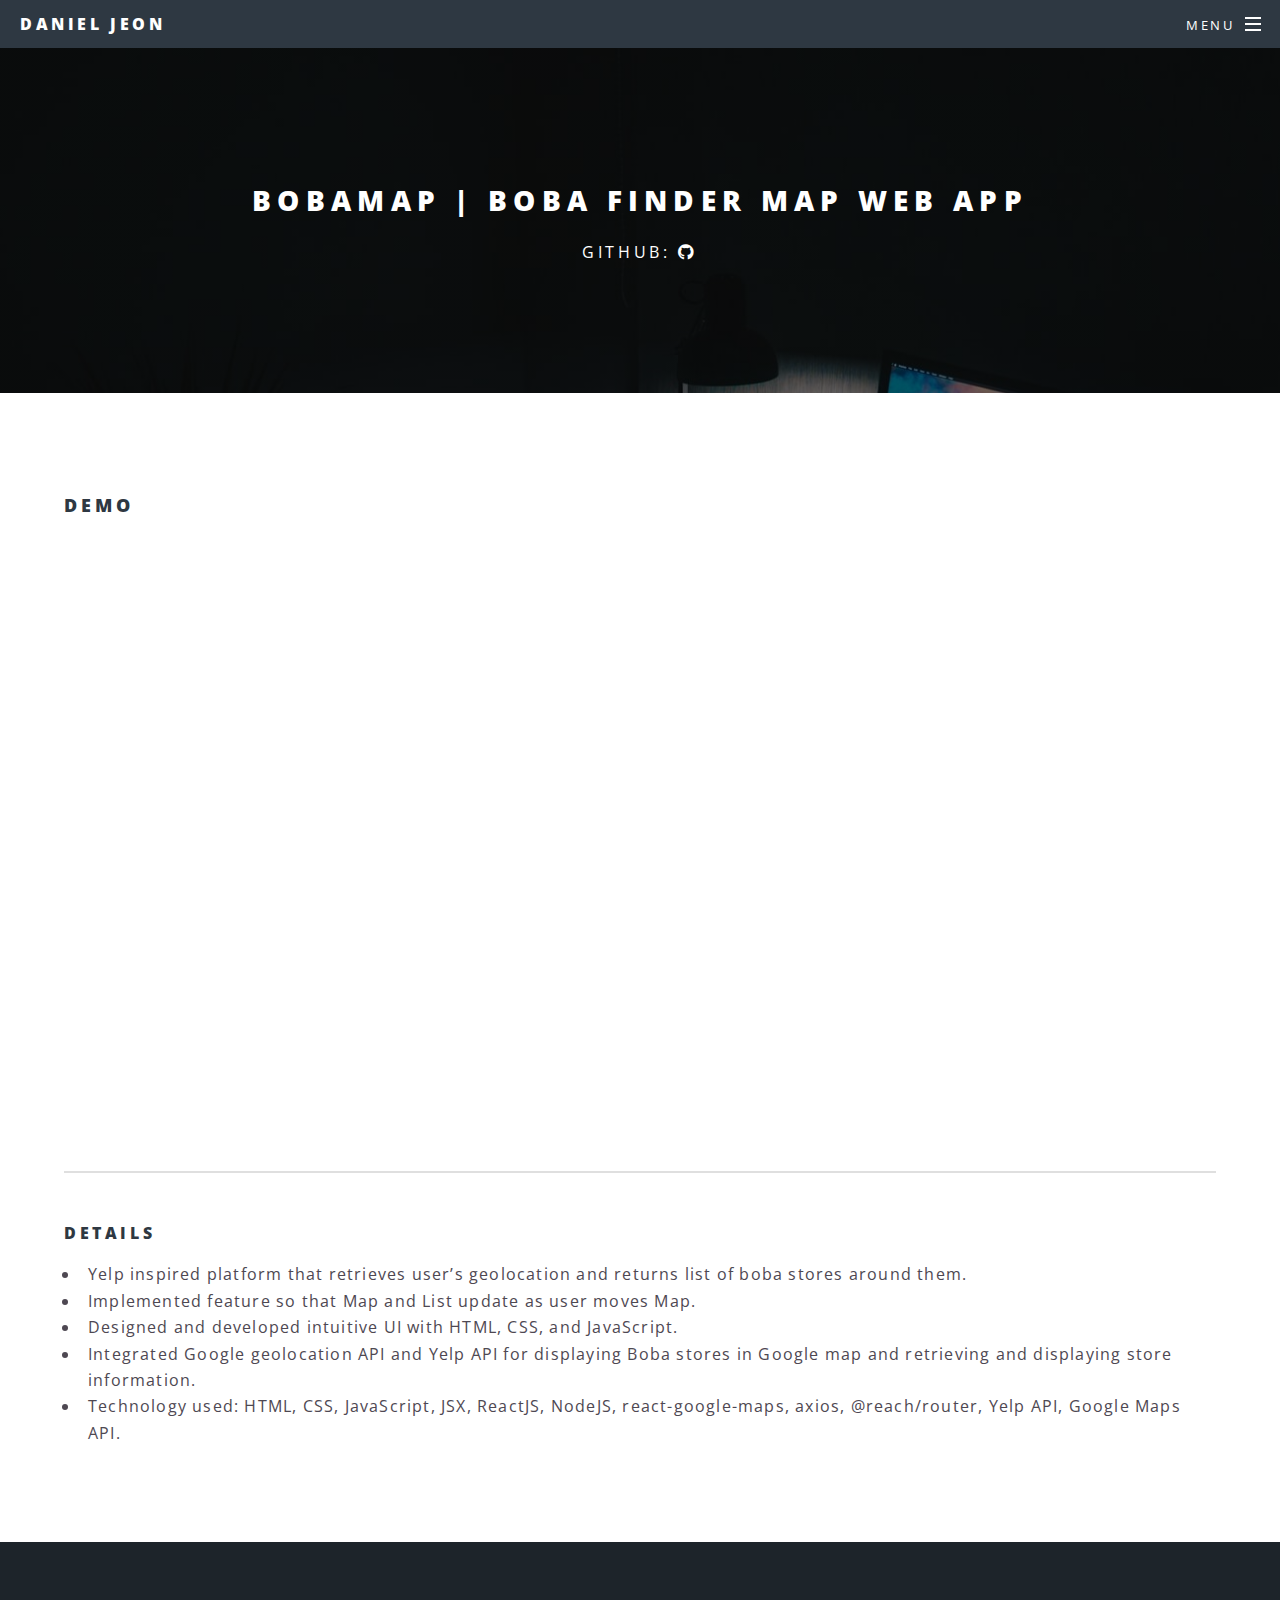
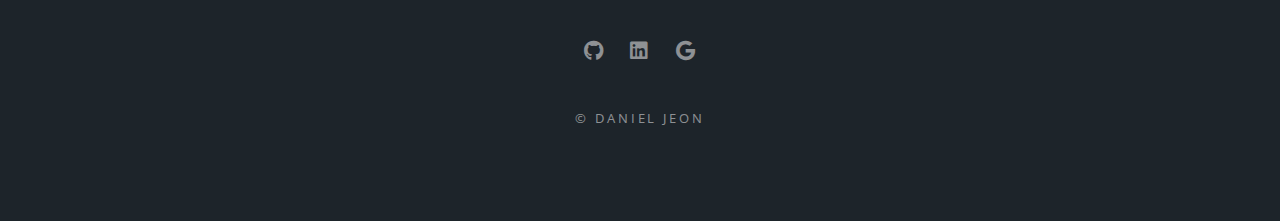
==== bobamap.html @ c36646c6 "inital commit" ====
<!DOCTYPE HTML>
<html>
	<head>
		<title>BobaMap | Daniel Jeon</title>
		<meta charset="utf-8" />
		<meta name="viewport" content="width=device-width, initial-scale=1, user-scalable=no" />
		<link rel="stylesheet" href="assets/css/main.css" />
		<noscript><link rel="stylesheet" href="assets/css/noscript.css" /></noscript>
	</head>
	<body class="is-preload">

		<!-- Page Wrapper -->
			<div id="page-wrapper">

				<!-- Header -->
					<header id="header">
						<h1><a href="index.html">Daniel Jeon</a></h1>
						<nav id="nav">
							<ul>
								<li class="special">
									<a href="#menu" class="menuToggle"><span>Menu</span></a>
									<div id="menu">
										<ul>
											<li><a href="index.html">Home</a></li>
											<li><a href="todolist.html">Todolist</a></li>
											<li><a href="bobamap.html">BobaMap</a></li>
											<li><a href="sneakershop.html">SneakerShop</a></li>
										</ul>
									</div>
								</li>
							</ul>
						</nav>
					</header>

				<!-- Main -->
					<article id="main">
						<header>
							<h2>BobaMap | Boba Finder Map Web App</h2>
							<p>GitHub: <a href="https://github.com/deejeon/bobamap" target="_blank" class="icon brands fa-github"><span class="label">Github</span></a></p>
						</header>
						<section class="wrapper style5">
							<div class="inner">

								<h3>Demo</h3>
                                <iframe width="1024" height="576" src="https://www.youtube.com/embed/_32Aq2EW3xc?rel=0" frameborder="0" allow="accelerometer; autoplay; encrypted-media; gyroscope; picture-in-picture" allowfullscreen></iframe>

                                <hr />

								<h4>Details</h4>
								<ul>
                                    <li>Yelp inspired platform that retrieves user’s geolocation and returns list of boba stores around them.</li>
                                    <li>Implemented feature so that Map and List update as user moves Map.</li>
                                    <li>Designed and developed intuitive UI with HTML, CSS, and JavaScript.</li>
                                    <li>Integrated Google geolocation API and Yelp API for displaying Boba stores in Google map and retrieving and displaying store information.</li>
                                    <li>Technology used: HTML, CSS, JavaScript, JSX, ReactJS, NodeJS, react-google-maps, axios, @reach/router, Yelp API, Google Maps API.</li>
                                </ul>
							</div>
						</section>
					</article>

				<!-- Footer -->
                <footer id="footer">
                    <ul class="icons">
                        <li><a href="https://github.com/deejeon" target="_blank" class="icon brands fa-github"><span class="label">Github</span></a></li>
                        <li><a href="https://www.linkedin.com/in/daniel-jeon/" target="_blank" class="icon brands fa-linkedin"><span class="label">LinkedIn</span></a></li>
                        <li><a href="mailto:thedanieljeon@gmail.com" class="icon brands fa-google"><span class="label">Gmail</span></a></li>
                    </ul>
                    <ul class="copyright">
                        <li>&copy; Daniel Jeon</li>
                    </ul>
                </footer>

			</div>

		<!-- Scripts -->
			<script src="assets/js/jquery.min.js"></script>
			<script src="assets/js/jquery.scrollex.min.js"></script>
			<script src="assets/js/jquery.scrolly.min.js"></script>
			<script src="assets/js/browser.min.js"></script>
			<script src="assets/js/breakpoints.min.js"></script>
			<script src="assets/js/util.js"></script>
			<script src="assets/js/main.js"></script>

	</body>
</html>
---- assets/css/main.css ----
@import url(fontawesome-all.min.css);
@import url("https://fonts.googleapis.com/css?family=Open+Sans:400,400italic,600,600italic,800,800italic");

/*
	Spectral by HTML5 UP
	html5up.net | @ajlkn
	Free for personal and commercial use under the CCA 3.0 license (html5up.net/license)
*/

html, body, div, span, applet, object,
iframe, h1, h2, h3, h4, h5, h6, p, blockquote,
pre, a, abbr, acronym, address, big, cite,
code, del, dfn, em, img, ins, kbd, q, s, samp,
small, strike, strong, sub, sup, tt, var, b,
u, i, center, dl, dt, dd, ol, ul, li, fieldset,
form, label, legend, table, caption, tbody,
tfoot, thead, tr, th, td, article, aside,
canvas, details, embed, figure, figcaption,
footer, header, hgroup, menu, nav, output, ruby,
section, summary, time, mark, audio, video {
	margin: 0;
	padding: 0;
	border: 0;
	font-size: 100%;
	font: inherit;
	vertical-align: baseline;}

article, aside, details, figcaption, figure,
footer, header, hgroup, menu, nav, section {
	display: block;}

body {
	line-height: 1;
}

ol, ul {
	list-style: none;
}

blockquote, q {
	quotes: none;
}

	blockquote:before, blockquote:after, q:before, q:after {
		content: '';
		content: none;
	}

table {
	border-collapse: collapse;
	border-spacing: 0;
}

body {
	-webkit-text-size-adjust: none;
}

mark {
	background-color: transparent;
	color: inherit;
}

input::-moz-focus-inner {
	border: 0;
	padding: 0;
}

input, select, textarea {
	-moz-appearance: none;
	-webkit-appearance: none;
	-ms-appearance: none;
	appearance: none;
}

/* Basic */

	@-ms-viewport {
		width: device-width;
	}

	html {
		box-sizing: border-box;
	}

	*, *:before, *:after {
		box-sizing: inherit;
	}

	body {
		background: #2e3842;
	}

		body.is-preload *, body.is-preload *:before, body.is-preload *:after {
			-moz-animation: none !important;
			-webkit-animation: none !important;
			-ms-animation: none !important;
			animation: none !important;
			-moz-transition: none !important;
			-webkit-transition: none !important;
			-ms-transition: none !important;
			transition: none !important;
		}

	body, input, select, textarea {
		color: #fff;
		font-family: "Open Sans", Helvetica, sans-serif;
		font-size: 15pt;
		font-weight: 400;
		letter-spacing: 0.075em;
		line-height: 1.65em;
	}

		@media screen and (max-width: 1680px) {

			body, input, select, textarea {
				font-size: 13pt;
			}

		}

		@media screen and (max-width: 1280px) {

			body, input, select, textarea {
				font-size: 12pt;
			}

		}

		@media screen and (max-width: 736px) {

			body, input, select, textarea {
				font-size: 11pt;
				letter-spacing: 0.0375em;
			}

		}

	a {
		-moz-transition: color 0.2s ease, border-bottom-color 0.2s ease;
		-webkit-transition: color 0.2s ease, border-bottom-color 0.2s ease;
		-ms-transition: color 0.2s ease, border-bottom-color 0.2s ease;
		transition: color 0.2s ease, border-bottom-color 0.2s ease;
		border-bottom: dotted 1px;
		color: inherit;
		text-decoration: none;
	}

		a:hover {
			border-bottom-color: transparent;
		}

	strong, b {
		color: #fff;
		font-weight: 600;
	}

	em, i {
		font-style: italic;
	}

	p {
		margin: 0 0 2em 0;
	}

	h1, h2, h3, h4, h5, h6 {
		color: #fff;
		font-weight: 800;
		letter-spacing: 0.225em;
		line-height: 1em;
		margin: 0 0 1em 0;
		text-transform: uppercase;
	}

		h1 a, h2 a, h3 a, h4 a, h5 a, h6 a {
			color: inherit;
			text-decoration: none;
		}

	h2 {
		font-size: 1.35em;
		line-height: 1.75em;
	}

		@media screen and (max-width: 736px) {

			h2 {
				font-size: 1.1em;
				line-height: 1.65em;
			}

		}

	h3 {
		font-size: 1.15em;
		line-height: 1.75em;
	}

		@media screen and (max-width: 736px) {

			h3 {
				font-size: 1em;
				line-height: 1.65em;
			}

		}

	h4 {
		font-size: 1em;
		line-height: 1.5em;
	}

	h5 {
		font-size: 0.8em;
		line-height: 1.5em;
	}

	h6 {
		font-size: 0.7em;
		line-height: 1.5em;
	}

	sub {
		font-size: 0.8em;
		position: relative;
		top: 0.5em;
	}

	sup {
		font-size: 0.8em;
		position: relative;
		top: -0.5em;
	}

	hr {
		border: 0;
		border-bottom: solid 2px #fff;
		margin: 3em 0;
	}

		hr.major {
			margin: 4.5em 0;
		}

	blockquote {
		border-left: solid 4px #fff;
		font-style: italic;
		margin: 0 0 2em 0;
		padding: 0.5em 0 0.5em 2em;
	}

	code {
		background: rgba(144, 144, 144, 0.25);
		border-radius: 3px;
		font-family: "Courier New", monospace;
		font-size: 0.9em;
		letter-spacing: 0;
		margin: 0 0.25em;
		padding: 0.25em 0.65em;
	}

	pre {
		-webkit-overflow-scrolling: touch;
		font-family: "Courier New", monospace;
		font-size: 0.9em;
		margin: 0 0 2em 0;
	}

		pre code {
			display: block;
			line-height: 1.75em;
			padding: 1em 1.5em;
			overflow-x: auto;
		}

	.align-left {
		text-align: left;
	}

	.align-center {
		text-align: center;
	}

	.align-right {
		text-align: right;
	}

/* Row */

	.row {
		display: flex;
		flex-wrap: wrap;
		box-sizing: border-box;
		align-items: stretch;
	}

		.row > * {
			box-sizing: border-box;
		}

		.row.gtr-uniform > * > :last-child {
			margin-bottom: 0;
		}

		.row.aln-left {
			justify-content: flex-start;
		}

		.row.aln-center {
			justify-content: center;
		}

		.row.aln-right {
			justify-content: flex-end;
		}

		.row.aln-top {
			align-items: flex-start;
		}

		.row.aln-middle {
			align-items: center;
		}

		.row.aln-bottom {
			align-items: flex-end;
		}

		.row > .imp {
			order: -1;
		}

		.row > .col-1 {
			width: 8.33333%;
		}

		.row > .off-1 {
			margin-left: 8.33333%;
		}

		.row > .col-2 {
			width: 16.66667%;
		}

		.row > .off-2 {
			margin-left: 16.66667%;
		}

		.row > .col-3 {
			width: 25%;
		}

		.row > .off-3 {
			margin-left: 25%;
		}

		.row > .col-4 {
			width: 33.33333%;
		}

		.row > .off-4 {
			margin-left: 33.33333%;
		}

		.row > .col-5 {
			width: 41.66667%;
		}

		.row > .off-5 {
			margin-left: 41.66667%;
		}

		.row > .col-6 {
			width: 50%;
		}

		.row > .off-6 {
			margin-left: 50%;
		}

		.row > .col-7 {
			width: 58.33333%;
		}

		.row > .off-7 {
			margin-left: 58.33333%;
		}

		.row > .col-8 {
			width: 66.66667%;
		}

		.row > .off-8 {
			margin-left: 66.66667%;
		}

		.row > .col-9 {
			width: 75%;
		}

		.row > .off-9 {
			margin-left: 75%;
		}

		.row > .col-10 {
			width: 83.33333%;
		}

		.row > .off-10 {
			margin-left: 83.33333%;
		}

		.row > .col-11 {
			width: 91.66667%;
		}

		.row > .off-11 {
			margin-left: 91.66667%;
		}

		.row > .col-12 {
			width: 100%;
		}

		.row > .off-12 {
			margin-left: 100%;
		}

		.row.gtr-0 {
			margin-top: 0;
			margin-left: 0em;
		}

			.row.gtr-0 > * {
				padding: 0 0 0 0em;
			}

			.row.gtr-0.gtr-uniform {
				margin-top: 0em;
			}

				.row.gtr-0.gtr-uniform > * {
					padding-top: 0em;
				}

		.row.gtr-25 {
			margin-top: 0;
			margin-left: -0.375em;
		}

			.row.gtr-25 > * {
				padding: 0 0 0 0.375em;
			}

			.row.gtr-25.gtr-uniform {
				margin-top: -0.375em;
			}

				.row.gtr-25.gtr-uniform > * {
					padding-top: 0.375em;
				}

		.row.gtr-50 {
			margin-top: 0;
			margin-left: -0.75em;
		}

			.row.gtr-50 > * {
				padding: 0 0 0 0.75em;
			}

			.row.gtr-50.gtr-uniform {
				margin-top: -0.75em;
			}

				.row.gtr-50.gtr-uniform > * {
					padding-top: 0.75em;
				}

		.row {
			margin-top: 0;
			margin-left: -1.5em;
		}

			.row > * {
				padding: 0 0 0 1.5em;
			}

			.row.gtr-uniform {
				margin-top: -1.5em;
			}

				.row.gtr-uniform > * {
					padding-top: 1.5em;
				}

		.row.gtr-150 {
			margin-top: 0;
			margin-left: -2.25em;
		}

			.row.gtr-150 > * {
				padding: 0 0 0 2.25em;
			}

			.row.gtr-150.gtr-uniform {
				margin-top: -2.25em;
			}

				.row.gtr-150.gtr-uniform > * {
					padding-top: 2.25em;
				}

		.row.gtr-200 {
			margin-top: 0;
			margin-left: -3em;
		}

			.row.gtr-200 > * {
				padding: 0 0 0 3em;
			}

			.row.gtr-200.gtr-uniform {
				margin-top: -3em;
			}

				.row.gtr-200.gtr-uniform > * {
					padding-top: 3em;
				}

		@media screen and (max-width: 1680px) {

			.row {
				display: flex;
				flex-wrap: wrap;
				box-sizing: border-box;
				align-items: stretch;
			}

				.row > * {
					box-sizing: border-box;
				}

				.row.gtr-uniform > * > :last-child {
					margin-bottom: 0;
				}

				.row.aln-left {
					justify-content: flex-start;
				}

				.row.aln-center {
					justify-content: center;
				}

				.row.aln-right {
					justify-content: flex-end;
				}

				.row.aln-top {
					align-items: flex-start;
				}

				.row.aln-middle {
					align-items: center;
				}

				.row.aln-bottom {
					align-items: flex-end;
				}

				.row > .imp-xlarge {
					order: -1;
				}

				.row > .col-1-xlarge {
					width: 8.33333%;
				}

				.row > .off-1-xlarge {
					margin-left: 8.33333%;
				}

				.row > .col-2-xlarge {
					width: 16.66667%;
				}

				.row > .off-2-xlarge {
					margin-left: 16.66667%;
				}

				.row > .col-3-xlarge {
					width: 25%;
				}

				.row > .off-3-xlarge {
					margin-left: 25%;
				}

				.row > .col-4-xlarge {
					width: 33.33333%;
				}

				.row > .off-4-xlarge {
					margin-left: 33.33333%;
				}

				.row > .col-5-xlarge {
					width: 41.66667%;
				}

				.row > .off-5-xlarge {
					margin-left: 41.66667%;
				}

				.row > .col-6-xlarge {
					width: 50%;
				}

				.row > .off-6-xlarge {
					margin-left: 50%;
				}

				.row > .col-7-xlarge {
					width: 58.33333%;
				}

				.row > .off-7-xlarge {
					margin-left: 58.33333%;
				}

				.row > .col-8-xlarge {
					width: 66.66667%;
				}

				.row > .off-8-xlarge {
					margin-left: 66.66667%;
				}

				.row > .col-9-xlarge {
					width: 75%;
				}

				.row > .off-9-xlarge {
					margin-left: 75%;
				}

				.row > .col-10-xlarge {
					width: 83.33333%;
				}

				.row > .off-10-xlarge {
					margin-left: 83.33333%;
				}

				.row > .col-11-xlarge {
					width: 91.66667%;
				}

				.row > .off-11-xlarge {
					margin-left: 91.66667%;
				}

				.row > .col-12-xlarge {
					width: 100%;
				}

				.row > .off-12-xlarge {
					margin-left: 100%;
				}

				.row.gtr-0 {
					margin-top: 0;
					margin-left: 0em;
				}

					.row.gtr-0 > * {
						padding: 0 0 0 0em;
					}

					.row.gtr-0.gtr-uniform {
						margin-top: 0em;
					}

						.row.gtr-0.gtr-uniform > * {
							padding-top: 0em;
						}

				.row.gtr-25 {
					margin-top: 0;
					margin-left: -0.375em;
				}

					.row.gtr-25 > * {
						padding: 0 0 0 0.375em;
					}

					.row.gtr-25.gtr-uniform {
						margin-top: -0.375em;
					}

						.row.gtr-25.gtr-uniform > * {
							padding-top: 0.375em;
						}

				.row.gtr-50 {
					margin-top: 0;
					margin-left: -0.75em;
				}

					.row.gtr-50 > * {
						padding: 0 0 0 0.75em;
					}

					.row.gtr-50.gtr-uniform {
						margin-top: -0.75em;
					}

						.row.gtr-50.gtr-uniform > * {
							padding-top: 0.75em;
						}

				.row {
					margin-top: 0;
					margin-left: -1.5em;
				}

					.row > * {
						padding: 0 0 0 1.5em;
					}

					.row.gtr-uniform {
						margin-top: -1.5em;
					}

						.row.gtr-uniform > * {
							padding-top: 1.5em;
						}

				.row.gtr-150 {
					margin-top: 0;
					margin-left: -2.25em;
				}

					.row.gtr-150 > * {
						padding: 0 0 0 2.25em;
					}

					.row.gtr-150.gtr-uniform {
						margin-top: -2.25em;
					}

						.row.gtr-150.gtr-uniform > * {
							padding-top: 2.25em;
						}

				.row.gtr-200 {
					margin-top: 0;
					margin-left: -3em;
				}

					.row.gtr-200 > * {
						padding: 0 0 0 3em;
					}

					.row.gtr-200.gtr-uniform {
						margin-top: -3em;
					}

						.row.gtr-200.gtr-uniform > * {
							padding-top: 3em;
						}

		}

		@media screen and (max-width: 1280px) {

			.row {
				display: flex;
				flex-wrap: wrap;
				box-sizing: border-box;
				align-items: stretch;
			}

				.row > * {
					box-sizing: border-box;
				}

				.row.gtr-uniform > * > :last-child {
					margin-bottom: 0;
				}

				.row.aln-left {
					justify-content: flex-start;
				}

				.row.aln-center {
					justify-content: center;
				}

				.row.aln-right {
					justify-content: flex-end;
				}

				.row.aln-top {
					align-items: flex-start;
				}

				.row.aln-middle {
					align-items: center;
				}

				.row.aln-bottom {
					align-items: flex-end;
				}

				.row > .imp-large {
					order: -1;
				}

				.row > .col-1-large {
					width: 8.33333%;
				}

				.row > .off-1-large {
					margin-left: 8.33333%;
				}

				.row > .col-2-large {
					width: 16.66667%;
				}

				.row > .off-2-large {
					margin-left: 16.66667%;
				}

				.row > .col-3-large {
					width: 25%;
				}

				.row > .off-3-large {
					margin-left: 25%;
				}

				.row > .col-4-large {
					width: 33.33333%;
				}

				.row > .off-4-large {
					margin-left: 33.33333%;
				}

				.row > .col-5-large {
					width: 41.66667%;
				}

				.row > .off-5-large {
					margin-left: 41.66667%;
				}

				.row > .col-6-large {
					width: 50%;
				}

				.row > .off-6-large {
					margin-left: 50%;
				}

				.row > .col-7-large {
					width: 58.33333%;
				}

				.row > .off-7-large {
					margin-left: 58.33333%;
				}

				.row > .col-8-large {
					width: 66.66667%;
				}

				.row > .off-8-large {
					margin-left: 66.66667%;
				}

				.row > .col-9-large {
					width: 75%;
				}

				.row > .off-9-large {
					margin-left: 75%;
				}

				.row > .col-10-large {
					width: 83.33333%;
				}

				.row > .off-10-large {
					margin-left: 83.33333%;
				}

				.row > .col-11-large {
					width: 91.66667%;
				}

				.row > .off-11-large {
					margin-left: 91.66667%;
				}

				.row > .col-12-large {
					width: 100%;
				}

				.row > .off-12-large {
					margin-left: 100%;
				}

				.row.gtr-0 {
					margin-top: 0;
					margin-left: 0em;
				}

					.row.gtr-0 > * {
						padding: 0 0 0 0em;
					}

					.row.gtr-0.gtr-uniform {
						margin-top: 0em;
					}

						.row.gtr-0.gtr-uniform > * {
							padding-top: 0em;
						}

				.row.gtr-25 {
					margin-top: 0;
					margin-left: -0.375em;
				}

					.row.gtr-25 > * {
						padding: 0 0 0 0.375em;
					}

					.row.gtr-25.gtr-uniform {
						margin-top: -0.375em;
					}

						.row.gtr-25.gtr-uniform > * {
							padding-top: 0.375em;
						}

				.row.gtr-50 {
					margin-top: 0;
					margin-left: -0.75em;
				}

					.row.gtr-50 > * {
						padding: 0 0 0 0.75em;
					}

					.row.gtr-50.gtr-uniform {
						margin-top: -0.75em;
					}

						.row.gtr-50.gtr-uniform > * {
							padding-top: 0.75em;
						}

				.row {
					margin-top: 0;
					margin-left: -1.5em;
				}

					.row > * {
						padding: 0 0 0 1.5em;
					}

					.row.gtr-uniform {
						margin-top: -1.5em;
					}

						.row.gtr-uniform > * {
							padding-top: 1.5em;
						}

				.row.gtr-150 {
					margin-top: 0;
					margin-left: -2.25em;
				}

					.row.gtr-150 > * {
						padding: 0 0 0 2.25em;
					}

					.row.gtr-150.gtr-uniform {
						margin-top: -2.25em;
					}

						.row.gtr-150.gtr-uniform > * {
							padding-top: 2.25em;
						}

				.row.gtr-200 {
					margin-top: 0;
					margin-left: -3em;
				}

					.row.gtr-200 > * {
						padding: 0 0 0 3em;
					}

					.row.gtr-200.gtr-uniform {
						margin-top: -3em;
					}

						.row.gtr-200.gtr-uniform > * {
							padding-top: 3em;
						}

		}

		@media screen and (max-width: 980px) {

			.row {
				display: flex;
				flex-wrap: wrap;
				box-sizing: border-box;
				align-items: stretch;
			}

				.row > * {
					box-sizing: border-box;
				}

				.row.gtr-uniform > * > :last-child {
					margin-bottom: 0;
				}

				.row.aln-left {
					justify-content: flex-start;
				}

				.row.aln-center {
					justify-content: center;
				}

				.row.aln-right {
					justify-content: flex-end;
				}

				.row.aln-top {
					align-items: flex-start;
				}

				.row.aln-middle {
					align-items: center;
				}

				.row.aln-bottom {
					align-items: flex-end;
				}

				.row > .imp-medium {
					order: -1;
				}

				.row > .col-1-medium {
					width: 8.33333%;
				}

				.row > .off-1-medium {
					margin-left: 8.33333%;
				}

				.row > .col-2-medium {
					width: 16.66667%;
				}

				.row > .off-2-medium {
					margin-left: 16.66667%;
				}

				.row > .col-3-medium {
					width: 25%;
				}

				.row > .off-3-medium {
					margin-left: 25%;
				}

				.row > .col-4-medium {
					width: 33.33333%;
				}

				.row > .off-4-medium {
					margin-left: 33.33333%;
				}

				.row > .col-5-medium {
					width: 41.66667%;
				}

				.row > .off-5-medium {
					margin-left: 41.66667%;
				}

				.row > .col-6-medium {
					width: 50%;
				}

				.row > .off-6-medium {
					margin-left: 50%;
				}

				.row > .col-7-medium {
					width: 58.33333%;
				}

				.row > .off-7-medium {
					margin-left: 58.33333%;
				}

				.row > .col-8-medium {
					width: 66.66667%;
				}

				.row > .off-8-medium {
					margin-left: 66.66667%;
				}

				.row > .col-9-medium {
					width: 75%;
				}

				.row > .off-9-medium {
					margin-left: 75%;
				}

				.row > .col-10-medium {
					width: 83.33333%;
				}

				.row > .off-10-medium {
					margin-left: 83.33333%;
				}

				.row > .col-11-medium {
					width: 91.66667%;
				}

				.row > .off-11-medium {
					margin-left: 91.66667%;
				}

				.row > .col-12-medium {
					width: 100%;
				}

				.row > .off-12-medium {
					margin-left: 100%;
				}

				.row.gtr-0 {
					margin-top: 0;
					margin-left: 0em;
				}

					.row.gtr-0 > * {
						padding: 0 0 0 0em;
					}

					.row.gtr-0.gtr-uniform {
						margin-top: 0em;
					}

						.row.gtr-0.gtr-uniform > * {
							padding-top: 0em;
						}

				.row.gtr-25 {
					margin-top: 0;
					margin-left: -0.375em;
				}

					.row.gtr-25 > * {
						padding: 0 0 0 0.375em;
					}

					.row.gtr-25.gtr-uniform {
						margin-top: -0.375em;
					}

						.row.gtr-25.gtr-uniform > * {
							padding-top: 0.375em;
						}

				.row.gtr-50 {
					margin-top: 0;
					margin-left: -0.75em;
				}

					.row.gtr-50 > * {
						padding: 0 0 0 0.75em;
					}

					.row.gtr-50.gtr-uniform {
						margin-top: -0.75em;
					}

						.row.gtr-50.gtr-uniform > * {
							padding-top: 0.75em;
						}

				.row {
					margin-top: 0;
					margin-left: -1.5em;
				}

					.row > * {
						padding: 0 0 0 1.5em;
					}

					.row.gtr-uniform {
						margin-top: -1.5em;
					}

						.row.gtr-uniform > * {
							padding-top: 1.5em;
						}

				.row.gtr-150 {
					margin-top: 0;
					margin-left: -2.25em;
				}

					.row.gtr-150 > * {
						padding: 0 0 0 2.25em;
					}

					.row.gtr-150.gtr-uniform {
						margin-top: -2.25em;
					}

						.row.gtr-150.gtr-uniform > * {
							padding-top: 2.25em;
						}

				.row.gtr-200 {
					margin-top: 0;
					margin-left: -3em;
				}

					.row.gtr-200 > * {
						padding: 0 0 0 3em;
					}

					.row.gtr-200.gtr-uniform {
						margin-top: -3em;
					}

						.row.gtr-200.gtr-uniform > * {
							padding-top: 3em;
						}

		}

		@media screen and (max-width: 736px) {

			.row {
				display: flex;
				flex-wrap: wrap;
				box-sizing: border-box;
				align-items: stretch;
			}

				.row > * {
					box-sizing: border-box;
				}

				.row.gtr-uniform > * > :last-child {
					margin-bottom: 0;
				}

				.row.aln-left {
					justify-content: flex-start;
				}

				.row.aln-center {
					justify-content: center;
				}

				.row.aln-right {
					justify-content: flex-end;
				}

				.row.aln-top {
					align-items: flex-start;
				}

				.row.aln-middle {
					align-items: center;
				}

				.row.aln-bottom {
					align-items: flex-end;
				}

				.row > .imp-small {
					order: -1;
				}

				.row > .col-1-small {
					width: 8.33333%;
				}

				.row > .off-1-small {
					margin-left: 8.33333%;
				}

				.row > .col-2-small {
					width: 16.66667%;
				}

				.row > .off-2-small {
					margin-left: 16.66667%;
				}

				.row > .col-3-small {
					width: 25%;
				}

				.row > .off-3-small {
					margin-left: 25%;
				}

				.row > .col-4-small {
					width: 33.33333%;
				}

				.row > .off-4-small {
					margin-left: 33.33333%;
				}

				.row > .col-5-small {
					width: 41.66667%;
				}

				.row > .off-5-small {
					margin-left: 41.66667%;
				}

				.row > .col-6-small {
					width: 50%;
				}

				.row > .off-6-small {
					margin-left: 50%;
				}

				.row > .col-7-small {
					width: 58.33333%;
				}

				.row > .off-7-small {
					margin-left: 58.33333%;
				}

				.row > .col-8-small {
					width: 66.66667%;
				}

				.row > .off-8-small {
					margin-left: 66.66667%;
				}

				.row > .col-9-small {
					width: 75%;
				}

				.row > .off-9-small {
					margin-left: 75%;
				}

				.row > .col-10-small {
					width: 83.33333%;
				}

				.row > .off-10-small {
					margin-left: 83.33333%;
				}

				.row > .col-11-small {
					width: 91.66667%;
				}

				.row > .off-11-small {
					margin-left: 91.66667%;
				}

				.row > .col-12-small {
					width: 100%;
				}

				.row > .off-12-small {
					margin-left: 100%;
				}

				.row.gtr-0 {
					margin-top: 0;
					margin-left: 0em;
				}

					.row.gtr-0 > * {
						padding: 0 0 0 0em;
					}

					.row.gtr-0.gtr-uniform {
						margin-top: 0em;
					}

						.row.gtr-0.gtr-uniform > * {
							padding-top: 0em;
						}

				.row.gtr-25 {
					margin-top: 0;
					margin-left: -0.375em;
				}

					.row.gtr-25 > * {
						padding: 0 0 0 0.375em;
					}

					.row.gtr-25.gtr-uniform {
						margin-top: -0.375em;
					}

						.row.gtr-25.gtr-uniform > * {
							padding-top: 0.375em;
						}

				.row.gtr-50 {
					margin-top: 0;
					margin-left: -0.75em;
				}

					.row.gtr-50 > * {
						padding: 0 0 0 0.75em;
					}

					.row.gtr-50.gtr-uniform {
						margin-top: -0.75em;
					}

						.row.gtr-50.gtr-uniform > * {
							padding-top: 0.75em;
						}

				.row {
					margin-top: 0;
					margin-left: -1.5em;
				}

					.row > * {
						padding: 0 0 0 1.5em;
					}

					.row.gtr-uniform {
						margin-top: -1.5em;
					}

						.row.gtr-uniform > * {
							padding-top: 1.5em;
						}

				.row.gtr-150 {
					margin-top: 0;
					margin-left: -2.25em;
				}

					.row.gtr-150 > * {
						padding: 0 0 0 2.25em;
					}

					.row.gtr-150.gtr-uniform {
						margin-top: -2.25em;
					}

						.row.gtr-150.gtr-uniform > * {
							padding-top: 2.25em;
						}

				.row.gtr-200 {
					margin-top: 0;
					margin-left: -3em;
				}

					.row.gtr-200 > * {
						padding: 0 0 0 3em;
					}

					.row.gtr-200.gtr-uniform {
						margin-top: -3em;
					}

						.row.gtr-200.gtr-uniform > * {
							padding-top: 3em;
						}

		}

		@media screen and (max-width: 480px) {

			.row {
				display: flex;
				flex-wrap: wrap;
				box-sizing: border-box;
				align-items: stretch;
			}

				.row > * {
					box-sizing: border-box;
				}

				.row.gtr-uniform > * > :last-child {
					margin-bottom: 0;
				}

				.row.aln-left {
					justify-content: flex-start;
				}

				.row.aln-center {
					justify-content: center;
				}

				.row.aln-right {
					justify-content: flex-end;
				}

				.row.aln-top {
					align-items: flex-start;
				}

				.row.aln-middle {
					align-items: center;
				}

				.row.aln-bottom {
					align-items: flex-end;
				}

				.row > .imp-xsmall {
					order: -1;
				}

				.row > .col-1-xsmall {
					width: 8.33333%;
				}

				.row > .off-1-xsmall {
					margin-left: 8.33333%;
				}

				.row > .col-2-xsmall {
					width: 16.66667%;
				}

				.row > .off-2-xsmall {
					margin-left: 16.66667%;
				}

				.row > .col-3-xsmall {
					width: 25%;
				}

				.row > .off-3-xsmall {
					margin-left: 25%;
				}

				.row > .col-4-xsmall {
					width: 33.33333%;
				}

				.row > .off-4-xsmall {
					margin-left: 33.33333%;
				}

				.row > .col-5-xsmall {
					width: 41.66667%;
				}

				.row > .off-5-xsmall {
					margin-left: 41.66667%;
				}

				.row > .col-6-xsmall {
					width: 50%;
				}

				.row > .off-6-xsmall {
					margin-left: 50%;
				}

				.row > .col-7-xsmall {
					width: 58.33333%;
				}

				.row > .off-7-xsmall {
					margin-left: 58.33333%;
				}

				.row > .col-8-xsmall {
					width: 66.66667%;
				}

				.row > .off-8-xsmall {
					margin-left: 66.66667%;
				}

				.row > .col-9-xsmall {
					width: 75%;
				}

				.row > .off-9-xsmall {
					margin-left: 75%;
				}

				.row > .col-10-xsmall {
					width: 83.33333%;
				}

				.row > .off-10-xsmall {
					margin-left: 83.33333%;
				}

				.row > .col-11-xsmall {
					width: 91.66667%;
				}

				.row > .off-11-xsmall {
					margin-left: 91.66667%;
				}

				.row > .col-12-xsmall {
					width: 100%;
				}

				.row > .off-12-xsmall {
					margin-left: 100%;
				}

				.row.gtr-0 {
					margin-top: 0;
					margin-left: 0em;
				}

					.row.gtr-0 > * {
						padding: 0 0 0 0em;
					}

					.row.gtr-0.gtr-uniform {
						margin-top: 0em;
					}

						.row.gtr-0.gtr-uniform > * {
							padding-top: 0em;
						}

				.row.gtr-25 {
					margin-top: 0;
					margin-left: -0.375em;
				}

					.row.gtr-25 > * {
						padding: 0 0 0 0.375em;
					}

					.row.gtr-25.gtr-uniform {
						margin-top: -0.375em;
					}

						.row.gtr-25.gtr-uniform > * {
							padding-top: 0.375em;
						}

				.row.gtr-50 {
					margin-top: 0;
					margin-left: -0.75em;
				}

					.row.gtr-50 > * {
						padding: 0 0 0 0.75em;
					}

					.row.gtr-50.gtr-uniform {
						margin-top: -0.75em;
					}

						.row.gtr-50.gtr-uniform > * {
							padding-top: 0.75em;
						}

				.row {
					margin-top: 0;
					margin-left: -1.5em;
				}

					.row > * {
						padding: 0 0 0 1.5em;
					}

					.row.gtr-uniform {
						margin-top: -1.5em;
					}

						.row.gtr-uniform > * {
							padding-top: 1.5em;
						}

				.row.gtr-150 {
					margin-top: 0;
					margin-left: -2.25em;
				}

					.row.gtr-150 > * {
						padding: 0 0 0 2.25em;
					}

					.row.gtr-150.gtr-uniform {
						margin-top: -2.25em;
					}

						.row.gtr-150.gtr-uniform > * {
							padding-top: 2.25em;
						}

				.row.gtr-200 {
					margin-top: 0;
					margin-left: -3em;
				}

					.row.gtr-200 > * {
						padding: 0 0 0 3em;
					}

					.row.gtr-200.gtr-uniform {
						margin-top: -3em;
					}

						.row.gtr-200.gtr-uniform > * {
							padding-top: 3em;
						}

		}

/* Section/Article */

	section.special, article.special {
		text-align: center;
	}

	header p {
		color: rgba(255, 255, 255, 0.5);
		position: relative;
		top: -0.25em;
	}

	header h3 + p {
		font-size: 1.1em;
	}

	header h4 + p,
	header h5 + p,
	header h6 + p {
		font-size: 0.9em;
	}

	header.major {
		margin: 0 0 3.5em 0;
	}

		header.major h2, header.major h3, header.major h4, header.major h5, header.major h6 {
			border-bottom: solid 2px #fff;
			display: inline-block;
			padding-bottom: 1em;
			position: relative;
		}

			header.major h2:after, header.major h3:after, header.major h4:after, header.major h5:after, header.major h6:after {
				content: '';
				display: block;
				height: 1px;
			}

		header.major p {
			color: #fff;
			top: 0;
		}

		@media screen and (max-width: 736px) {

			header.major {
				margin: 0 0 2em 0;
			}

		}

	@media screen and (max-width: 980px) {

		header br {
			display: none;
		}

	}

/* Form */

	form {
		margin: 0 0 2em 0;
	}

	label {
		color: #fff;
		display: block;
		font-size: 0.9em;
		font-weight: 600;
		margin: 0 0 1em 0;
	}

	input[type="text"],
	input[type="password"],
	input[type="email"],
	select,
	textarea {
		-moz-appearance: none;
		-webkit-appearance: none;
		-ms-appearance: none;
		appearance: none;
		background-color: rgba(144, 144, 144, 0.25);
		border-radius: 3px;
		border: none;
		color: inherit;
		display: block;
		outline: 0;
		padding: 0 1em;
		text-decoration: none;
		width: 100%;
	}

		input[type="text"]:invalid,
		input[type="password"]:invalid,
		input[type="email"]:invalid,
		select:invalid,
		textarea:invalid {
			box-shadow: none;
		}

		input[type="text"]:focus,
		input[type="password"]:focus,
		input[type="email"]:focus,
		select:focus,
		textarea:focus {
			box-shadow: 0 0 0 2px #21b2a6;
		}

	select {
		background-size: 1.25em;
		background-repeat: no-repeat;
		background-position: calc(100% - 1em) center;
		height: 2.75em;
		padding-right: 2.75em;
		text-overflow: ellipsis;
	}

		select:focus::-ms-value {
			background-color: transparent;
		}

		select::-ms-expand {
			display: none;
		}

	input[type="text"],
	input[type="password"],
	input[type="email"],
	select {
		height: 2.75em;
	}

	textarea {
		padding: 0.75em 1em;
	}

	input[type="checkbox"],
	input[type="radio"] {
		-moz-appearance: none;
		-webkit-appearance: none;
		-ms-appearance: none;
		appearance: none;
		display: block;
		float: left;
		margin-right: -2em;
		opacity: 0;
		width: 1em;
		z-index: -1;
	}

		input[type="checkbox"] + label,
		input[type="radio"] + label {
			text-decoration: none;
			color: #fff;
			cursor: pointer;
			display: inline-block;
			font-size: 1em;
			font-weight: 400;
			padding-left: 2.4em;
			padding-right: 0.75em;
			position: relative;
		}

			input[type="checkbox"] + label:before,
			input[type="radio"] + label:before {
				-moz-osx-font-smoothing: grayscale;
				-webkit-font-smoothing: antialiased;
				display: inline-block;
				font-style: normal;
				font-variant: normal;
				text-rendering: auto;
				line-height: 1;
				text-transform: none !important;
				font-family: 'Font Awesome 5 Free';
				font-weight: 900;
			}

			input[type="checkbox"] + label:before,
			input[type="radio"] + label:before {
				background: rgba(144, 144, 144, 0.25);
				border-radius: 3px;
				content: '';
				display: inline-block;
				font-size: 0.8em;
				height: 2.0625em;
				left: 0;
				line-height: 2.0625em;
				position: absolute;
				text-align: center;
				top: 0;
				width: 2.0625em;
			}

		input[type="checkbox"]:checked + label:before,
		input[type="radio"]:checked + label:before {
			background: #2e3842;
			color: #fff;
			content: '\f00c';
		}

		input[type="checkbox"]:focus + label:before,
		input[type="radio"]:focus + label:before {
			box-shadow: 0 0 0 2px #21b2a6;
		}

	input[type="checkbox"] + label:before {
		border-radius: 3px;
	}

	input[type="radio"] + label:before {
		border-radius: 100%;
	}

	::-webkit-input-placeholder {
		color: rgba(255, 255, 255, 0.5) !important;
		opacity: 1.0;
	}

	:-moz-placeholder {
		color: rgba(255, 255, 255, 0.5) !important;
		opacity: 1.0;
	}

	::-moz-placeholder {
		color: rgba(255, 255, 255, 0.5) !important;
		opacity: 1.0;
	}

	:-ms-input-placeholder {
		color: rgba(255, 255, 255, 0.5) !important;
		opacity: 1.0;
	}

/* Box */

	.box {
		border-radius: 3px;
		border: solid 2px #fff;
		margin-bottom: 2em;
		padding: 1.5em;
	}

		.box > :last-child,
		.box > :last-child > :last-child,
		.box > :last-child > :last-child > :last-child {
			margin-bottom: 0;
		}

		.box.alt {
			border: 0;
			border-radius: 0;
			padding: 0;
		}

/* Icon */

	.icon {
		text-decoration: none;
		border-bottom: none;
		position: relative;
	}

		.icon:before {
			-moz-osx-font-smoothing: grayscale;
			-webkit-font-smoothing: antialiased;
			display: inline-block;
			font-style: normal;
			font-variant: normal;
			text-rendering: auto;
			line-height: 1;
			text-transform: none !important;
			font-family: 'Font Awesome 5 Free';
			font-weight: 400;
		}

		.icon > .label {
			display: none;
		}

		.icon:before {
			line-height: inherit;
		}

		.icon.solid:before {
			font-weight: 900;
		}

		.icon.brands:before {
			font-family: 'Font Awesome 5 Brands';
		}

		.icon.major {
			-moz-transform: rotate(-45deg);
			-webkit-transform: rotate(-45deg);
			-ms-transform: rotate(-45deg);
			transform: rotate(-45deg);
			border-radius: 3px;
			border: solid 2px #fff;
			display: inline-block;
			font-size: 1.35em;
			height: calc(3em + 2px);
			line-height: 3em;
			text-align: center;
			width: calc(3em + 2px);
		}

			.icon.major:before {
				-moz-transform: rotate(45deg);
				-webkit-transform: rotate(45deg);
				-ms-transform: rotate(45deg);
				transform: rotate(45deg);
				display: inline-block;
				font-size: 1.5em;
			}

			@media screen and (max-width: 736px) {

				.icon.major {
					font-size: 1em;
				}

			}

		.icon.style1 {
			color: #00ffcc;
		}

		.icon.style2 {
			color: #00f0ff;
		}

		.icon.style3 {
			color: #76ddff;
		}

/* Image */

	.image {
		border-radius: 3px;
		border: 0;
		display: inline-block;
		position: relative;
	}

		.image img {
			border-radius: 3px;
			display: block;
		}

		.image.left {
			float: left;
			margin: 0 2em 2em 0;
			top: 0.25em;
		}

		.image.right {
			float: right;
			margin: 0 0 2em 2em;
			top: 0.25em;
		}

		.image.left, .image.right {
			max-width: 40%;
		}

			.image.left img, .image.right img {
				width: 100%;
			}

		.image.fit {
			display: block;
			margin: 0 0 2em 0;
			width: 100%;
		}

			.image.fit img {
				width: 100%;
			}

/* List */

	ol {
		list-style: decimal;
		margin: 0 0 2em 0;
		padding-left: 1.25em;
	}

		ol li {
			padding-left: 0.25em;
		}

	ul {
		list-style: disc;
		margin: 0 0 2em 0;
		padding-left: 1em;
	}

		ul li {
			padding-left: 0.5em;
		}

		ul.alt {
			list-style: none;
			padding-left: 0;
		}

			ul.alt li {
				border-top: solid 1px #fff;
				padding: 0.5em 0;
			}

				ul.alt li:first-child {
					border-top: 0;
					padding-top: 0;
				}

	dl {
		margin: 0 0 2em 0;
	}

/* Actions */

	ul.actions {
		display: -moz-flex;
		display: -webkit-flex;
		display: -ms-flex;
		display: flex;
		cursor: default;
		list-style: none;
		margin-left: -1em;
		padding-left: 0;
	}

		ul.actions li {
			padding: 0 0 0 1em;
			vertical-align: middle;
		}

		ul.actions.special {
			-moz-justify-content: center;
			-webkit-justify-content: center;
			-ms-justify-content: center;
			justify-content: center;
			width: 100%;
			margin-left: 0;
		}

			ul.actions.special li:first-child {
				padding-left: 0;
			}

		ul.actions.stacked {
			-moz-flex-direction: column;
			-webkit-flex-direction: column;
			-ms-flex-direction: column;
			flex-direction: column;
			margin-left: 0;
		}

			ul.actions.stacked li {
				padding: 1em 0 0 0;
			}

				ul.actions.stacked li:first-child {
					padding-top: 0;
				}

		ul.actions.fit {
			width: calc(100% + 1em);
		}

			ul.actions.fit li {
				-moz-flex-grow: 1;
				-webkit-flex-grow: 1;
				-ms-flex-grow: 1;
				flex-grow: 1;
				-moz-flex-shrink: 1;
				-webkit-flex-shrink: 1;
				-ms-flex-shrink: 1;
				flex-shrink: 1;
				width: 100%;
			}

				ul.actions.fit li > * {
					width: 100%;
				}

			ul.actions.fit.stacked {
				width: 100%;
			}

		@media screen and (max-width: 480px) {

			ul.actions:not(.fixed) {
				-moz-flex-direction: column;
				-webkit-flex-direction: column;
				-ms-flex-direction: column;
				flex-direction: column;
				margin-left: 0;
				width: 100% !important;
			}

				ul.actions:not(.fixed) li {
					-moz-flex-grow: 1;
					-webkit-flex-grow: 1;
					-ms-flex-grow: 1;
					flex-grow: 1;
					-moz-flex-shrink: 1;
					-webkit-flex-shrink: 1;
					-ms-flex-shrink: 1;
					flex-shrink: 1;
					padding: 1em 0 0 0;
					text-align: center;
					width: 100%;
				}

					ul.actions:not(.fixed) li > * {
						width: 100%;
					}

					ul.actions:not(.fixed) li:first-child {
						padding-top: 0;
					}

					ul.actions:not(.fixed) li input[type="submit"],
					ul.actions:not(.fixed) li input[type="reset"],
					ul.actions:not(.fixed) li input[type="button"],
					ul.actions:not(.fixed) li button,
					ul.actions:not(.fixed) li .button {
						width: 100%;
					}

						ul.actions:not(.fixed) li input[type="submit"].icon:before,
						ul.actions:not(.fixed) li input[type="reset"].icon:before,
						ul.actions:not(.fixed) li input[type="button"].icon:before,
						ul.actions:not(.fixed) li button.icon:before,
						ul.actions:not(.fixed) li .button.icon:before {
							margin-left: -0.5em;
						}

		}

/* Icons */

	ul.icons {
		cursor: default;
		list-style: none;
		padding-left: 0;
	}

		ul.icons li {
			display: inline-block;
			padding: 0 1em 0 0;
		}

			ul.icons li:last-child {
				padding-right: 0 !important;
			}

		ul.icons.major {
			padding: 1em 0;
		}

			ul.icons.major li {
				padding-right: 3.5em;
			}

				@media screen and (max-width: 736px) {

					ul.icons.major li {
						padding: 0 1em !important;
					}

				}

/* Table */

	.table-wrapper {
		-webkit-overflow-scrolling: touch;
		overflow-x: auto;
	}

	table {
		margin: 0 0 2em 0;
		width: 100%;
	}

		table tbody tr {
			border: solid 1px #fff;
			border-left: 0;
			border-right: 0;
		}

			table tbody tr:nth-child(2n + 1) {
				background-color: rgba(144, 144, 144, 0.25);
			}

		table td {
			padding: 0.75em 0.75em;
		}

		table th {
			color: #fff;
			font-size: 0.9em;
			font-weight: 600;
			padding: 0 0.75em 0.75em 0.75em;
			text-align: left;
		}

		table thead {
			border-bottom: solid 2px #fff;
		}

		table tfoot {
			border-top: solid 2px #fff;
		}

		table.alt {
			border-collapse: separate;
		}

			table.alt tbody tr td {
				border: solid 1px #fff;
				border-left-width: 0;
				border-top-width: 0;
			}

				table.alt tbody tr td:first-child {
					border-left-width: 1px;
				}

			table.alt tbody tr:first-child td {
				border-top-width: 1px;
			}

			table.alt thead {
				border-bottom: 0;
			}

			table.alt tfoot {
				border-top: 0;
			}

/* Button */

	input[type="submit"],
	input[type="reset"],
	input[type="button"],
	button,
	.button {
		-moz-appearance: none;
		-webkit-appearance: none;
		-ms-appearance: none;
		appearance: none;
		-moz-transition: background-color 0.2s ease-in-out, color 0.2s ease-in-out;
		-webkit-transition: background-color 0.2s ease-in-out, color 0.2s ease-in-out;
		-ms-transition: background-color 0.2s ease-in-out, color 0.2s ease-in-out;
		transition: background-color 0.2s ease-in-out, color 0.2s ease-in-out;
		background-color: transparent;
		border-radius: 3px;
		border: 0;
		box-shadow: inset 0 0 0 2px #fff;
		color: #fff;
		cursor: pointer;
		display: inline-block;
		font-size: 0.8em;
		font-weight: 600;
		height: 3.125em;
		letter-spacing: 0.225em;
		line-height: 3.125em;
		max-width: 30em;
		padding: 0 2.75em;
		text-align: center;
		text-decoration: none;
		text-transform: uppercase;
		white-space: nowrap;
		overflow: hidden;
		text-overflow: ellipsis;
	}

		input[type="submit"]:hover,
		input[type="reset"]:hover,
		input[type="button"]:hover,
		button:hover,
		.button:hover {
			background-color: rgba(144, 144, 144, 0.25);
		}

		input[type="submit"]:active,
		input[type="reset"]:active,
		input[type="button"]:active,
		button:active,
		.button:active {
			background-color: rgba(144, 144, 144, 0.5);
		}

		input[type="submit"].icon:before,
		input[type="reset"].icon:before,
		input[type="button"].icon:before,
		button.icon:before,
		.button.icon:before {
			margin-right: 0.5em;
		}

		input[type="submit"].fit,
		input[type="reset"].fit,
		input[type="button"].fit,
		button.fit,
		.button.fit {
			width: 100%;
		}

		input[type="submit"].small,
		input[type="reset"].small,
		input[type="button"].small,
		button.small,
		.button.small {
			font-size: 0.8em;
		}

		input[type="submit"].large,
		input[type="reset"].large,
		input[type="button"].large,
		button.large,
		.button.large {
			font-size: 1.35em;
		}

		input[type="submit"].primary,
		input[type="reset"].primary,
		input[type="button"].primary,
		button.primary,
		.button.primary {
			background-color: #ed4933;
			box-shadow: none !important;
			color: #ffffff !important;
		}

			input[type="submit"].primary:hover,
			input[type="reset"].primary:hover,
			input[type="button"].primary:hover,
			button.primary:hover,
			.button.primary:hover {
				background-color: #ef5e4a !important;
			}

			input[type="submit"].primary:active,
			input[type="reset"].primary:active,
			input[type="button"].primary:active,
			button.primary:active,
			.button.primary:active {
				background-color: #eb341c !important;
			}

		input[type="submit"].disabled, input[type="submit"]:disabled,
		input[type="reset"].disabled,
		input[type="reset"]:disabled,
		input[type="button"].disabled,
		input[type="button"]:disabled,
		button.disabled,
		button:disabled,
		.button.disabled,
		.button:disabled {
			pointer-events: none;
			opacity: 0.25;
		}

		@media screen and (max-width: 736px) {

			input[type="submit"],
			input[type="reset"],
			input[type="button"],
			button,
			.button {
				height: 3.75em;
				line-height: 3.75em;
			}

		}

/* Features */

	.features {
		display: -moz-flex;
		display: -webkit-flex;
		display: -ms-flex;
		display: flex;
		-moz-flex-wrap: wrap;
		-webkit-flex-wrap: wrap;
		-ms-flex-wrap: wrap;
		flex-wrap: wrap;
		-moz-justify-content: center;
		-webkit-justify-content: center;
		-ms-justify-content: center;
		justify-content: center;
		list-style: none;
		padding: 0;
		width: 100%;
	}

		.features li {
			padding: 4em 4em 2em 6em ;
			display: block;
			position: relative;
			text-align: left;
			width: 50%;
		}

			.features li:nth-child(1) {
				background-color: rgba(0, 0, 0, 0.035);
			}

			.features li:nth-child(2) {
				background-color: rgba(0, 0, 0, 0.07);
			}

			.features li:nth-child(3) {
				background-color: rgba(0, 0, 0, 0.105);
			}

			.features li:nth-child(4) {
				background-color: rgba(0, 0, 0, 0.14);
			}

			.features li:nth-child(5) {
				background-color: rgba(0, 0, 0, 0.175);
			}

			.features li:nth-child(6) {
				background-color: rgba(0, 0, 0, 0.21);
			}

			.features li:nth-child(7) {
				background-color: rgba(0, 0, 0, 0.245);
			}

			.features li:nth-child(8) {
				background-color: rgba(0, 0, 0, 0.28);
			}

			.features li:nth-child(9) {
				background-color: rgba(0, 0, 0, 0.315);
			}

			.features li:nth-child(10) {
				background-color: rgba(0, 0, 0, 0.35);
			}

			.features li:before {
				display: block;
				color: #00ffcc;
				position: absolute;
				left: 1.75em;
				top: 2.75em;
				font-size: 1.5em;
			}

			.features li:nth-child(1) {
				border-top-left-radius: 3px;
			}

			.features li:nth-child(2) {
				border-top-right-radius: 3px;
			}

			.features li:nth-last-child(1) {
				border-bottom-right-radius: 3px;
			}

			.features li:nth-last-child(2) {
				border-bottom-left-radius: 3px;
			}

			@media screen and (max-width: 980px) {

				.features li {
					padding: 3em 2em 1em 2em ;
					text-align: center;
				}

					.features li:before {
						left: 0;
						margin: 0 0 1em 0;
						position: relative;
						top: 0;
					}

			}

			@media screen and (max-width: 736px) {

				.features li {
					padding: 3em 0 1em 0 ;
					background-color: transparent !important;
					border-top: solid 2px #fff;
					width: 100%;
				}

					.features li:first-child {
						border-top: 0;
					}

			}

/* Spotlight */

	.spotlight {
		-moz-align-items: center;
		-webkit-align-items: center;
		-ms-align-items: center;
		align-items: center;
		display: -moz-flex;
		display: -webkit-flex;
		display: -ms-flex;
		display: flex;
		/* padding: 50px; */
	}

		.spotlight .image {
			-moz-order: 1;
			-webkit-order: 1;
			-ms-order: 1;
			order: 1;
			border-radius: 0;
			width: 40%;
		}

			.spotlight .image img {
				border-radius: 0;
				width: 100%;
			}

		.spotlight .content {
			padding: 2em 4em 0.1em 4em ;
			-moz-order: 2;
			-webkit-order: 2;
			-ms-order: 2;
			order: 2;
			max-width: 48em;
			width: 60%;
		}

		.spotlight:nth-child(2n) {
			-moz-flex-direction: row-reverse;
			-webkit-flex-direction: row-reverse;
			-ms-flex-direction: row-reverse;
			flex-direction: row-reverse;
		}

		.spotlight:nth-child(1) {
			background-color: rgba(0, 0, 0, 0.075);
		}

		.spotlight:nth-child(2) {
			background-color: rgba(0, 0, 0, 0.15);
		}

		.spotlight:nth-child(3) {
			background-color: rgba(0, 0, 0, 0.225);
		}

		.spotlight:nth-child(4) {
			background-color: rgba(0, 0, 0, 0.3);
		}

		.spotlight:nth-child(5) {
			background-color: rgba(0, 0, 0, 0.375);
		}

		.spotlight:nth-child(6) {
			background-color: rgba(0, 0, 0, 0.45);
		}

		.spotlight:nth-child(7) {
			background-color: rgba(0, 0, 0, 0.525);
		}

		.spotlight:nth-child(8) {
			background-color: rgba(0, 0, 0, 0.6);
		}

		.spotlight:nth-child(9) {
			background-color: rgba(0, 0, 0, 0.675);
		}

		.spotlight:nth-child(10) {
			background-color: rgba(0, 0, 0, 0.75);
		}

		@media screen and (max-width: 1280px) {

			.spotlight .image {
				width: 45%;
			}

			.spotlight .content {
				width: 55%;
			}

		}

		@media screen and (max-width: 980px) {

			.spotlight {
				display: block;
			}

				.spotlight br {
					display: none;
				}

				.spotlight .image {
					width: 100%;
				}

				.spotlight .content {
					padding: 4em 3em 2em 3em ;
					max-width: none;
					text-align: center;
					width: 100%;
				}

		}

		@media screen and (max-width: 736px) {

			.spotlight .content {
				padding: 3em 2em 1em 2em ;
			}

		}

/* Wrapper */

	.wrapper {
		padding: 6em 0 4em 0 ;
	}

		.wrapper > .inner {
			width: 60em;
			margin: 0 auto;
		}

			@media screen and (max-width: 1280px) {

				.wrapper > .inner {
					width: 90%;
				}

			}

			@media screen and (max-width: 980px) {

				.wrapper > .inner {
					width: 100%;
				}

			}

		.wrapper.alt {
			padding: 0;
		}

		.wrapper.style1 {
			background-color: #21b2a6;
			color: #c8ece9;
		}

			.wrapper.style1 strong, .wrapper.style1 b {
				color: #ffffff;
			}

			.wrapper.style1 h2, .wrapper.style1 h3, .wrapper.style1 h4, .wrapper.style1 h5, .wrapper.style1 h6 {
				color: #ffffff;
			}

			.wrapper.style1 hr {
				border-color: rgba(0, 0, 0, 0.125);
			}

			.wrapper.style1 blockquote {
				border-color: rgba(0, 0, 0, 0.125);
			}

			.wrapper.style1 code {
				background: rgba(255, 255, 255, 0.075);
			}

			.wrapper.style1 header p {
				color: #a6e0db;
			}

			.wrapper.style1 header.major h2, .wrapper.style1 header.major h3, .wrapper.style1 header.major h4, .wrapper.style1 header.major h5, .wrapper.style1 header.major h6 {
				border-color: rgba(0, 0, 0, 0.125);
			}

			.wrapper.style1 header.major p {
				color: #c8ece9;
			}

			.wrapper.style1 label {
				color: #ffffff;
			}

			.wrapper.style1 input[type="text"],
			.wrapper.style1 input[type="password"],
			.wrapper.style1 input[type="email"],
			.wrapper.style1 select,
			.wrapper.style1 textarea {
				background-color: rgba(255, 255, 255, 0.075);
			}

			.wrapper.style1 select {
				background-image: url("data:image/svg+xml;charset=utf8,%3Csvg xmlns='http://www.w3.org/2000/svg' width='40' height='40' preserveAspectRatio='none' viewBox='0 0 40 40'%3E%3Cpath d='M9.4,12.3l10.4,10.4l10.4-10.4c0.2-0.2,0.5-0.4,0.9-0.4c0.3,0,0.6,0.1,0.9,0.4l3.3,3.3c0.2,0.2,0.4,0.5,0.4,0.9 c0,0.4-0.1,0.6-0.4,0.9L20.7,31.9c-0.2,0.2-0.5,0.4-0.9,0.4c-0.3,0-0.6-0.1-0.9-0.4L4.3,17.3c-0.2-0.2-0.4-0.5-0.4-0.9 c0-0.4,0.1-0.6,0.4-0.9l3.3-3.3c0.2-0.2,0.5-0.4,0.9-0.4S9.1,12.1,9.4,12.3z' fill='rgba(0, 0, 0, 0.125)' /%3E%3C/svg%3E");
			}

				.wrapper.style1 select option {
					color: #ffffff;
					background: #21b2a6;
				}

			.wrapper.style1 input[type="checkbox"] + label,
			.wrapper.style1 input[type="radio"] + label {
				color: #c8ece9;
			}

				.wrapper.style1 input[type="checkbox"] + label:before,
				.wrapper.style1 input[type="radio"] + label:before {
					background: rgba(255, 255, 255, 0.075);
				}

			.wrapper.style1 input[type="checkbox"]:checked + label:before,
			.wrapper.style1 input[type="radio"]:checked + label:before {
				background: #ffffff;
				color: #21b2a6;
			}

			.wrapper.style1 ::-webkit-input-placeholder {
				color: #a6e0db !important;
			}

			.wrapper.style1 :-moz-placeholder {
				color: #a6e0db !important;
			}

			.wrapper.style1 ::-moz-placeholder {
				color: #a6e0db !important;
			}

			.wrapper.style1 :-ms-input-placeholder {
				color: #a6e0db !important;
			}

			.wrapper.style1 .formerize-placeholder {
				color: #a6e0db !important;
			}

			.wrapper.style1 .icon.major {
				border-color: rgba(0, 0, 0, 0.125);
			}

			.wrapper.style1 ul.alt li {
				border-color: rgba(0, 0, 0, 0.125);
			}

			.wrapper.style1 table tbody tr {
				border-color: rgba(0, 0, 0, 0.125);
			}

				.wrapper.style1 table tbody tr:nth-child(2n + 1) {
					background-color: rgba(255, 255, 255, 0.075);
				}

			.wrapper.style1 table th {
				color: #ffffff;
			}

			.wrapper.style1 table thead {
				border-color: rgba(0, 0, 0, 0.125);
			}

			.wrapper.style1 table tfoot {
				border-color: rgba(0, 0, 0, 0.125);
			}

			.wrapper.style1 table.alt tbody tr td {
				border-color: rgba(0, 0, 0, 0.125);
			}

			.wrapper.style1 input[type="submit"],
			.wrapper.style1 input[type="reset"],
			.wrapper.style1 input[type="button"],
			.wrapper.style1 button,
			.wrapper.style1 .button {
				box-shadow: inset 0 0 0 2px rgba(0, 0, 0, 0.125);
				color: #ffffff;
			}

				.wrapper.style1 input[type="submit"]:hover,
				.wrapper.style1 input[type="reset"]:hover,
				.wrapper.style1 input[type="button"]:hover,
				.wrapper.style1 button:hover,
				.wrapper.style1 .button:hover {
					background-color: rgba(255, 255, 255, 0.075);
				}

				.wrapper.style1 input[type="submit"]:active,
				.wrapper.style1 input[type="reset"]:active,
				.wrapper.style1 input[type="button"]:active,
				.wrapper.style1 button:active,
				.wrapper.style1 .button:active {
					background-color: rgba(255, 255, 255, 0.2);
				}

			@media screen and (max-width: 736px) {

				.wrapper.style1 .features li {
					border-top-color: rgba(0, 0, 0, 0.125);
				}

			}

		.wrapper.style2 {
			background-color: #2e3842;
		}

		.wrapper.style3 {
			background-color: #505393;
			color: #d3d4e4;
		}

			.wrapper.style3 strong, .wrapper.style3 b {
				color: #ffffff;
			}

			.wrapper.style3 h2, .wrapper.style3 h3, .wrapper.style3 h4, .wrapper.style3 h5, .wrapper.style3 h6 {
				color: #ffffff;
			}

			.wrapper.style3 hr {
				border-color: rgba(0, 0, 0, 0.125);
			}

			.wrapper.style3 blockquote {
				border-color: rgba(0, 0, 0, 0.125);
			}

			.wrapper.style3 code {
				background: rgba(255, 255, 255, 0.075);
			}

			.wrapper.style3 header p {
				color: #b9bad4;
			}

			.wrapper.style3 header.major h2, .wrapper.style3 header.major h3, .wrapper.style3 header.major h4, .wrapper.style3 header.major h5, .wrapper.style3 header.major h6 {
				border-color: rgba(0, 0, 0, 0.125);
			}

			.wrapper.style3 header.major p {
				color: #d3d4e4;
			}

			.wrapper.style3 label {
				color: #ffffff;
			}

			.wrapper.style3 input[type="text"],
			.wrapper.style3 input[type="password"],
			.wrapper.style3 input[type="email"],
			.wrapper.style3 select,
			.wrapper.style3 textarea {
				background-color: rgba(255, 255, 255, 0.075);
			}

			.wrapper.style3 select {
				background-image: url("data:image/svg+xml;charset=utf8,%3Csvg xmlns='http://www.w3.org/2000/svg' width='40' height='40' preserveAspectRatio='none' viewBox='0 0 40 40'%3E%3Cpath d='M9.4,12.3l10.4,10.4l10.4-10.4c0.2-0.2,0.5-0.4,0.9-0.4c0.3,0,0.6,0.1,0.9,0.4l3.3,3.3c0.2,0.2,0.4,0.5,0.4,0.9 c0,0.4-0.1,0.6-0.4,0.9L20.7,31.9c-0.2,0.2-0.5,0.4-0.9,0.4c-0.3,0-0.6-0.1-0.9-0.4L4.3,17.3c-0.2-0.2-0.4-0.5-0.4-0.9 c0-0.4,0.1-0.6,0.4-0.9l3.3-3.3c0.2-0.2,0.5-0.4,0.9-0.4S9.1,12.1,9.4,12.3z' fill='rgba(0, 0, 0, 0.125)' /%3E%3C/svg%3E");
			}

				.wrapper.style3 select option {
					color: #ffffff;
					background: #505393;
				}

			.wrapper.style3 input[type="checkbox"] + label,
			.wrapper.style3 input[type="radio"] + label {
				color: #d3d4e4;
			}

				.wrapper.style3 input[type="checkbox"] + label:before,
				.wrapper.style3 input[type="radio"] + label:before {
					background: rgba(255, 255, 255, 0.075);
				}

			.wrapper.style3 input[type="checkbox"]:checked + label:before,
			.wrapper.style3 input[type="radio"]:checked + label:before {
				background: #ffffff;
				color: #505393;
			}

			.wrapper.style3 ::-webkit-input-placeholder {
				color: #b9bad4 !important;
			}

			.wrapper.style3 :-moz-placeholder {
				color: #b9bad4 !important;
			}

			.wrapper.style3 ::-moz-placeholder {
				color: #b9bad4 !important;
			}

			.wrapper.style3 :-ms-input-placeholder {
				color: #b9bad4 !important;
			}

			.wrapper.style3 .formerize-placeholder {
				color: #b9bad4 !important;
			}

			.wrapper.style3 .icon.major {
				border-color: rgba(0, 0, 0, 0.125);
			}

			.wrapper.style3 ul.alt li {
				border-color: rgba(0, 0, 0, 0.125);
			}

			.wrapper.style3 table tbody tr {
				border-color: rgba(0, 0, 0, 0.125);
			}

				.wrapper.style3 table tbody tr:nth-child(2n + 1) {
					background-color: rgba(255, 255, 255, 0.075);
				}

			.wrapper.style3 table th {
				color: #ffffff;
			}

			.wrapper.style3 table thead {
				border-color: rgba(0, 0, 0, 0.125);
			}

			.wrapper.style3 table tfoot {
				border-color: rgba(0, 0, 0, 0.125);
			}

			.wrapper.style3 table.alt tbody tr td {
				border-color: rgba(0, 0, 0, 0.125);
			}

			.wrapper.style3 input[type="submit"],
			.wrapper.style3 input[type="reset"],
			.wrapper.style3 input[type="button"],
			.wrapper.style3 button,
			.wrapper.style3 .button {
				box-shadow: inset 0 0 0 2px rgba(0, 0, 0, 0.125);
				color: #ffffff;
			}

				.wrapper.style3 input[type="submit"]:hover,
				.wrapper.style3 input[type="reset"]:hover,
				.wrapper.style3 input[type="button"]:hover,
				.wrapper.style3 button:hover,
				.wrapper.style3 .button:hover {
					background-color: rgba(255, 255, 255, 0.075);
				}

				.wrapper.style3 input[type="submit"]:active,
				.wrapper.style3 input[type="reset"]:active,
				.wrapper.style3 input[type="button"]:active,
				.wrapper.style3 button:active,
				.wrapper.style3 .button:active {
					background-color: rgba(255, 255, 255, 0.2);
				}

			@media screen and (max-width: 736px) {

				.wrapper.style3 .features li {
					border-top-color: rgba(0, 0, 0, 0.125);
				}

			}

		.wrapper.style4 {
			background-color: transparent;
		}

		.wrapper.style5 {
			background-color: #ffffff;
			color: #4E4852;
		}

			.wrapper.style5 strong, .wrapper.style5 b {
				color: #2E3842;
			}

			.wrapper.style5 h2, .wrapper.style5 h3, .wrapper.style5 h4, .wrapper.style5 h5, .wrapper.style5 h6 {
				color: #2E3842;
			}

			.wrapper.style5 hr {
				border-color: #dfdfdf;
			}

			.wrapper.style5 blockquote {
				border-color: #dfdfdf;
			}

			.wrapper.style5 code {
				background: rgba(0, 0, 0, 0.0375);
			}

			.wrapper.style5 header p {
				color: #8E8892;
			}

			.wrapper.style5 header.major h2, .wrapper.style5 header.major h3, .wrapper.style5 header.major h4, .wrapper.style5 header.major h5, .wrapper.style5 header.major h6 {
				border-color: #dfdfdf;
			}

			.wrapper.style5 header.major p {
				color: #4E4852;
			}

			.wrapper.style5 label {
				color: #2E3842;
			}

			.wrapper.style5 input[type="text"],
			.wrapper.style5 input[type="password"],
			.wrapper.style5 input[type="email"],
			.wrapper.style5 select,
			.wrapper.style5 textarea {
				background-color: rgba(0, 0, 0, 0.0375);
			}

			.wrapper.style5 select {
				background-image: url("data:image/svg+xml;charset=utf8,%3Csvg xmlns='http://www.w3.org/2000/svg' width='40' height='40' preserveAspectRatio='none' viewBox='0 0 40 40'%3E%3Cpath d='M9.4,12.3l10.4,10.4l10.4-10.4c0.2-0.2,0.5-0.4,0.9-0.4c0.3,0,0.6,0.1,0.9,0.4l3.3,3.3c0.2,0.2,0.4,0.5,0.4,0.9 c0,0.4-0.1,0.6-0.4,0.9L20.7,31.9c-0.2,0.2-0.5,0.4-0.9,0.4c-0.3,0-0.6-0.1-0.9-0.4L4.3,17.3c-0.2-0.2-0.4-0.5-0.4-0.9 c0-0.4,0.1-0.6,0.4-0.9l3.3-3.3c0.2-0.2,0.5-0.4,0.9-0.4S9.1,12.1,9.4,12.3z' fill='%23dfdfdf' /%3E%3C/svg%3E");
			}

				.wrapper.style5 select option {
					color: #2E3842;
					background: #ffffff;
				}

			.wrapper.style5 input[type="checkbox"] + label,
			.wrapper.style5 input[type="radio"] + label {
				color: #4E4852;
			}

				.wrapper.style5 input[type="checkbox"] + label:before,
				.wrapper.style5 input[type="radio"] + label:before {
					background: rgba(0, 0, 0, 0.0375);
				}

			.wrapper.style5 input[type="checkbox"]:checked + label:before,
			.wrapper.style5 input[type="radio"]:checked + label:before {
				background: #2E3842;
				color: #ffffff;
			}

			.wrapper.style5 ::-webkit-input-placeholder {
				color: #8E8892 !important;
			}

			.wrapper.style5 :-moz-placeholder {
				color: #8E8892 !important;
			}

			.wrapper.style5 ::-moz-placeholder {
				color: #8E8892 !important;
			}

			.wrapper.style5 :-ms-input-placeholder {
				color: #8E8892 !important;
			}

			.wrapper.style5 .formerize-placeholder {
				color: #8E8892 !important;
			}

			.wrapper.style5 .icon.major {
				border-color: #dfdfdf;
			}

			.wrapper.style5 ul.alt li {
				border-color: #dfdfdf;
			}

			.wrapper.style5 table tbody tr {
				border-color: #dfdfdf;
			}

				.wrapper.style5 table tbody tr:nth-child(2n + 1) {
					background-color: rgba(0, 0, 0, 0.0375);
				}

			.wrapper.style5 table th {
				color: #2E3842;
			}

			.wrapper.style5 table thead {
				border-color: #dfdfdf;
			}

			.wrapper.style5 table tfoot {
				border-color: #dfdfdf;
			}

			.wrapper.style5 table.alt tbody tr td {
				border-color: #dfdfdf;
			}

			.wrapper.style5 input[type="submit"],
			.wrapper.style5 input[type="reset"],
			.wrapper.style5 input[type="button"],
			.wrapper.style5 button,
			.wrapper.style5 .button {
				box-shadow: inset 0 0 0 2px #dfdfdf;
				color: #2E3842;
			}

				.wrapper.style5 input[type="submit"]:hover,
				.wrapper.style5 input[type="reset"]:hover,
				.wrapper.style5 input[type="button"]:hover,
				.wrapper.style5 button:hover,
				.wrapper.style5 .button:hover {
					background-color: rgba(0, 0, 0, 0.0375);
				}

				.wrapper.style5 input[type="submit"]:active,
				.wrapper.style5 input[type="reset"]:active,
				.wrapper.style5 input[type="button"]:active,
				.wrapper.style5 button:active,
				.wrapper.style5 .button:active {
					background-color: rgba(0, 0, 0, 0.1);
				}

			@media screen and (max-width: 736px) {

				.wrapper.style5 .features li {
					border-top-color: #dfdfdf;
				}

			}

		@media screen and (max-width: 980px) {

			.wrapper {
				padding: 4em 3em 2em 3em ;
			}

		}

		@media screen and (max-width: 736px) {

			.wrapper {
				padding: 3em 2em 1em 2em ;
			}

		}

/* Page Wrapper + Menu */

	#page-wrapper {
		-moz-transition: opacity 0.5s ease;
		-webkit-transition: opacity 0.5s ease;
		-ms-transition: opacity 0.5s ease;
		transition: opacity 0.5s ease;
		opacity: 1;
		padding-top: 3em;
	}

		#page-wrapper:before {
			background: rgba(0, 0, 0, 0);
			content: '';
			display: block;
			display: none;
			height: 100%;
			left: 0;
			position: fixed;
			top: 0;
			width: 100%;
			z-index: 10001;
		}

	#menu {
		-moz-transform: translateX(20em);
		-webkit-transform: translateX(20em);
		-ms-transform: translateX(20em);
		transform: translateX(20em);
		-moz-transition: -moz-transform 0.5s ease;
		-webkit-transition: -webkit-transform 0.5s ease;
		-ms-transition: -ms-transform 0.5s ease;
		transition: transform 0.5s ease;
		-webkit-overflow-scrolling: touch;
		background: #21b2a6;
		color: #ffffff;
		height: 100%;
		max-width: 80%;
		overflow-y: auto;
		padding: 3em 2em;
		position: fixed;
		right: 0;
		top: 0;
		width: 20em;
		z-index: 10002;
	}

		#menu ul {
			list-style: none;
			padding: 0;
		}

			#menu ul > li {
				border-top: solid 1px rgba(0, 0, 0, 0.125);
				margin: 0.5em 0 0 0;
				padding: 0.5em 0 0 0;
			}

				#menu ul > li:first-child {
					border-top: 0 !important;
					margin-top: 0 !important;
					padding-top: 0 !important;
				}

				#menu ul > li > a {
					border: 0;
					color: inherit;
					display: block;
					font-size: 0.8em;
					letter-spacing: 0.225em;
					outline: 0;
					text-decoration: none;
					text-transform: uppercase;
				}

					@media screen and (max-width: 736px) {

						#menu ul > li > a {
							line-height: 3em;
						}

					}

		#menu .close {
			background-image: url("images/close.svg");
			background-position: 4.85em 1em;
			background-repeat: no-repeat;
			border: 0;
			cursor: pointer;
			display: block;
			height: 3em;
			position: absolute;
			right: 0;
			top: 0;
			vertical-align: middle;
			width: 7em;
		}

		@media screen and (max-width: 736px) {

			#menu {
				padding: 3em 1.5em;
			}

		}

	body.is-menu-visible #page-wrapper {
		opacity: 0.35;
	}

		body.is-menu-visible #page-wrapper:before {
			display: block;
		}

	body.is-menu-visible #menu {
		-moz-transform: translateX(0);
		-webkit-transform: translateX(0);
		-ms-transform: translateX(0);
		transform: translateX(0);
	}

/* Header */

	#header {
		-moz-transition: background-color 0.2s ease;
		-webkit-transition: background-color 0.2s ease;
		-ms-transition: background-color 0.2s ease;
		transition: background-color 0.2s ease;
		background: #2e3842;
		height: 3em;
		left: 0;
		line-height: 3em;
		position: fixed;
		top: 0;
		width: 100%;
		z-index: 10000;
	}

		#header h1 {
			-moz-transition: opacity 0.2s ease;
			-webkit-transition: opacity 0.2s ease;
			-ms-transition: opacity 0.2s ease;
			transition: opacity 0.2s ease;
			height: inherit;
			left: 1.25em;
			line-height: inherit;
			position: absolute;
			top: 0;
		}

			#header h1 a {
				border: 0;
				display: block;
				height: inherit;
				line-height: inherit;
			}

				@media screen and (max-width: 736px) {

					#header h1 a {
						font-size: 0.8em;
					}

				}

		#header nav {
			height: inherit;
			line-height: inherit;
			position: absolute;
			right: 0;
			top: 0;
		}

			#header nav > ul {
				list-style: none;
				margin: 0;
				padding: 0;
				white-space: nowrap;
			}

				#header nav > ul > li {
					display: inline-block;
					padding: 0;
				}

					#header nav > ul > li > a {
						border: 0;
						color: #fff;
						display: block;
						font-size: 0.8em;
						letter-spacing: 0.225em;
						padding: 0 1.5em;
						text-transform: uppercase;
					}

						#header nav > ul > li > a.menuToggle {
							outline: 0;
							position: relative;
						}

							#header nav > ul > li > a.menuToggle:after {
								background-image: url("images/bars.svg");
								background-position: right center;
								background-repeat: no-repeat;
								content: '';
								display: inline-block;
								height: 3.75em;
								vertical-align: top;
								width: 2em;
							}

							@media screen and (max-width: 736px) {

								#header nav > ul > li > a.menuToggle {
									padding: 0 1.5em;
								}

									#header nav > ul > li > a.menuToggle span {
										display: none;
									}

							}

						@media screen and (max-width: 736px) {

							#header nav > ul > li > a {
								padding: 0 0 0 1.5em;
							}

						}

					#header nav > ul > li:first-child {
						margin-left: 0;
					}

		#header.alt {
			background: transparent;
		}

			#header.alt h1 {
				pointer-events: none;
				opacity: 0;
			}

/* Banner */

	#banner {
		display: -moz-flex;
		display: -webkit-flex;
		display: -ms-flex;
		display: flex;
		-moz-flex-direction: column;
		-webkit-flex-direction: column;
		-ms-flex-direction: column;
		flex-direction: column;
		-moz-justify-content: center;
		-webkit-justify-content: center;
		-ms-justify-content: center;
		justify-content: center;
		cursor: default;
		height: 100vh;
		min-height: 35em;
		overflow: hidden;
		position: relative;
		text-align: center;
	}

		#banner h2 {
			-moz-transform: scale(1);
			-webkit-transform: scale(1);
			-ms-transform: scale(1);
			transform: scale(1);
			-moz-transition: -moz-transform 0.5s ease, opacity 0.5s ease;
			-webkit-transition: -webkit-transform 0.5s ease, opacity 0.5s ease;
			-ms-transition: -ms-transform 0.5s ease, opacity 0.5s ease;
			transition: transform 0.5s ease, opacity 0.5s ease;
			display: inline-block;
			font-size: 1.75em;
			opacity: 1;
			padding: 0.35em 1em;
			position: relative;
			z-index: 1;
		}

			#banner h2:before, #banner h2:after {
				-moz-transition: width 0.85s ease;
				-webkit-transition: width 0.85s ease;
				-ms-transition: width 0.85s ease;
				transition: width 0.85s ease;
				-moz-transition-delay: 0.25s;
				-webkit-transition-delay: 0.25s;
				-ms-transition-delay: 0.25s;
				transition-delay: 0.25s;
				background: #fff;
				content: '';
				display: block;
				height: 2px;
				position: absolute;
				width: 100%;
			}

			#banner h2:before {
				top: 0;
				left: 0;
			}

			#banner h2:after {
				bottom: 0;
				right: 0;
			}

		#banner p {
			letter-spacing: 0.225em;
			text-transform: uppercase;
		}

			#banner p a {
				color: inherit;
			}

		#banner .more {
			-moz-transition: -moz-transform 0.75s ease, opacity 0.75s ease;
			-webkit-transition: -webkit-transform 0.75s ease, opacity 0.75s ease;
			-ms-transition: -ms-transform 0.75s ease, opacity 0.75s ease;
			transition: transform 0.75s ease, opacity 0.75s ease;
			-moz-transition-delay: 3.5s;
			-webkit-transition-delay: 3.5s;
			-ms-transition-delay: 3.5s;
			transition-delay: 3.5s;
			-moz-transform: translateY(0);
			-webkit-transform: translateY(0);
			-ms-transform: translateY(0);
			transform: translateY(0);
			border: none;
			bottom: 0;
			color: inherit;
			font-size: 0.8em;
			height: 8.5em;
			left: 50%;
			letter-spacing: 0.225em;
			margin-left: -8.5em;
			opacity: 1;
			outline: 0;
			padding-left: 0.225em;
			position: absolute;
			text-align: center;
			text-transform: uppercase;
			width: 16em;
			z-index: 1;
		}

			#banner .more:after {
				background-image: url("images/arrow.svg");
				background-position: center;
				background-repeat: no-repeat;
				background-size: contain;
				bottom: 4em;
				content: '';
				display: block;
				height: 1.5em;
				left: 50%;
				margin: 0 0 0 -0.75em;
				position: absolute;
				width: 1.5em;
			}

		#banner:after {
			pointer-events: none;
			-moz-transition: opacity 3s ease-in-out;
			-webkit-transition: opacity 3s ease-in-out;
			-ms-transition: opacity 3s ease-in-out;
			transition: opacity 3s ease-in-out;
			-moz-transition-delay: 1.25s;
			-webkit-transition-delay: 1.25s;
			-ms-transition-delay: 1.25s;
			transition-delay: 1.25s;
			content: '';
			background: #2e3842;
			display: block;
			width: 100%;
			height: 100%;
			position: absolute;
			left: 0;
			top: 0;
			opacity: 0;
		}

		@media screen and (max-width: 736px) {

			#banner {
				padding: 7em 3em 5em 3em ;
				height: auto;
				min-height: 0;
			}

				#banner h2 {
					font-size: 1.25em;
				}

				#banner br {
					display: none;
				}

				#banner .more {
					display: none;
				}

		}

	body.is-preload #banner h2 {
		-moz-transform: scale(0.95);
		-webkit-transform: scale(0.95);
		-ms-transform: scale(0.95);
		transform: scale(0.95);
		opacity: 0;
	}

		body.is-preload #banner h2:before, body.is-preload #banner h2:after {
			width: 0;
		}

	body.is-preload #banner .more {
		-moz-transform: translateY(8.5em);
		-webkit-transform: translateY(8.5em);
		-ms-transform: translateY(8.5em);
		transform: translateY(8.5em);
		opacity: 0;
	}

	body.is-preload #banner:after {
		opacity: 1;
	}

/* CTA */

	#cta .inner {
		display: -moz-flex;
		display: -webkit-flex;
		display: -ms-flex;
		display: flex;
		max-width: 45em;
	}

		#cta .inner header {
			-moz-order: 1;
			-webkit-order: 1;
			-ms-order: 1;
			order: 1;
			padding-right: 3em;
			width: 70%;
		}

			#cta .inner header p {
				color: inherit;
			}

		#cta .inner .actions {
			-moz-order: 2;
			-webkit-order: 2;
			-ms-order: 2;
			order: 2;
			width: 30%;
		}

		@media screen and (max-width: 980px) {

			#cta .inner {
				display: block;
				text-align: center;
			}

				#cta .inner header {
					padding-right: 0;
					width: 100%;
				}

				#cta .inner .actions {
					margin-left: auto;
					margin-right: auto;
					max-width: 20em;
					width: 100%;
				}

		}

		@media screen and (max-width: 736px) {

			#cta .inner .actions {
				max-width: none;
			}

		}

/* Main */

	#main > header {
		padding: 12em 0 10em 0 ;
		background-image: -moz-linear-gradient(top, rgba(0,0,0,0.5), rgba(0,0,0,0.5)), url("../../images/banner.jpeg");
		background-image: -webkit-linear-gradient(top, rgba(0,0,0,0.5), rgba(0,0,0,0.5)), url("../../images/banner.jpeg");
		background-image: -ms-linear-gradient(top, rgba(0,0,0,0.5), rgba(0,0,0,0.5)), url("../../images/banner.jpeg");
		background-image: linear-gradient(top, rgba(0,0,0,0.5), rgba(0,0,0,0.5)), url("../../images/banner.jpeg");
		background-attachment: fixed;
		background-position: center center;
		background-repeat: no-repeat;
		background-size: cover;
		text-align: center;
	}

		#main > header h2 {
			font-size: 1.75em;
			margin: 0 0 0.5em 0;
		}

		#main > header p {
			color: inherit;
			letter-spacing: 0.225em;
			text-transform: uppercase;
			top: 0;
		}

			#main > header p a {
				color: inherit;
			}

		@media screen and (max-width: 1680px) {

			#main > header {
				padding: 10em 0 8em 0 ;
			}

		}

		@media screen and (max-width: 1280px) {

			#main > header {
				padding: 8em 3em 6em 3em ;
			}

		}

		@media screen and (max-width: 980px) {

			#main > header {
				padding: 10em 3em 8em 3em ;
			}

		}

		@media screen and (max-width: 736px) {

			#main > header {
				padding: 5em 3em 3em 3em ;
			}

				#main > header h2 {
					font-size: 1.25em;
					margin: 0 0 1em 0;
				}

		}

	body.is-mobile #main > header {
		background-attachment: scroll;
	}

/* Footer */

	#footer {
		padding: 6em 0 4em 0 ;
		background-color: #1d242a;
		text-align: center;
	}

		#footer .icons {
			font-size: 1.25em;
		}

			#footer .icons a {
				color: rgba(255, 255, 255, 0.5);
			}

				#footer .icons a:hover {
					color: #fff;
				}

		#footer .copyright {
			color: rgba(255, 255, 255, 0.5);
			font-size: 0.8em;
			letter-spacing: 0.225em;
			list-style: none;
			padding: 0;
			text-transform: uppercase;
		}

			#footer .copyright li {
				border-left: solid 1px rgba(255, 255, 255, 0.5);
				display: inline-block;
				line-height: 1em;
				margin-left: 1em;
				padding-left: 1em;
			}

				#footer .copyright li:first-child {
					border-left: 0;
					margin-left: 0;
					padding-left: 0;
				}

				#footer .copyright li a {
					color: inherit;
				}

					#footer .copyright li a:hover {
						color: #fff;
					}

				@media screen and (max-width: 480px) {

					#footer .copyright li {
						border: 0;
						display: block;
						line-height: 1.65em;
						margin: 0;
						padding: 0.5em 0;
					}

				}

		@media screen and (max-width: 980px) {

			#footer {
				padding: 4em 3em 2em 3em ;
			}

		}

		@media screen and (max-width: 736px) {

			#footer {
				padding: 3em 2em 1em 2em ;
			}

		}

/* Landing */

	body.landing #page-wrapper {
		background-image: -moz-linear-gradient(top, rgba(0,0,0,0.5), rgba(0,0,0,0.5)), url("../../images/banner.jpeg");
		background-image: -webkit-linear-gradient(top, rgba(0,0,0,0.5), rgba(0,0,0,0.5)), url("../../images/banner.jpeg");
		background-image: -ms-linear-gradient(top, rgba(0,0,0,0.5), rgba(0,0,0,0.5)), url("../../images/banner.jpeg");
		background-image: linear-gradient(top, rgba(0,0,0,0.5), rgba(0,0,0,0.5)), url("../../images/banner.jpeg");
		background-attachment: fixed;
		background-position: center center;
		background-repeat: no-repeat;
		background-size: cover;
		padding-top: 0;
	}

	body.landing #footer {
		background-color: rgba(29, 36, 42, 0.9);
	}

	body.is-mobile.landing #page-wrapper {
		background: none;
	}

	body.is-mobile.landing #banner,
	body.is-mobile.landing .wrapper.style4 {
		background-image: -moz-linear-gradient(top, rgba(0,0,0,0.5), rgba(0,0,0,0.5)), url("../../images/banner.jpg");
		background-image: -webkit-linear-gradient(top, rgba(0,0,0,0.5), rgba(0,0,0,0.5)), url("../../images/banner.jpg");
		background-image: -ms-linear-gradient(top, rgba(0,0,0,0.5), rgba(0,0,0,0.5)), url("../../images/banner.jpg");
		background-image: linear-gradient(top, rgba(0,0,0,0.5), rgba(0,0,0,0.5)), url("../../images/banner.jpg");
		background-position: center center;
		background-repeat: no-repeat;
		background-size: cover;
	}

	body.is-mobile.landing #footer {
		background-color: #1d242a;
	}
---- assets/css/noscript.css ----
/*
	Spectral by HTML5 UP
	html5up.net | @ajlkn
	Free for personal and commercial use under the CCA 3.0 license (html5up.net/license)
*/

/* Banner */

	body.is-preload #banner h2 {
		-moz-transform: none;
		-webkit-transform: none;
		-ms-transform: none;
		transform: none;
		opacity: 1;
	}

		body.is-preload #banner h2:before, body.is-preload #banner h2:after {
			width: 100%;
		}

	body.is-preload #banner .more {
		-moz-transform: none;
		-webkit-transform: none;
		-ms-transform: none;
		transform: none;
		opacity: 1;
	}

	body.is-preload #banner:after {
		opacity: 0;
	}
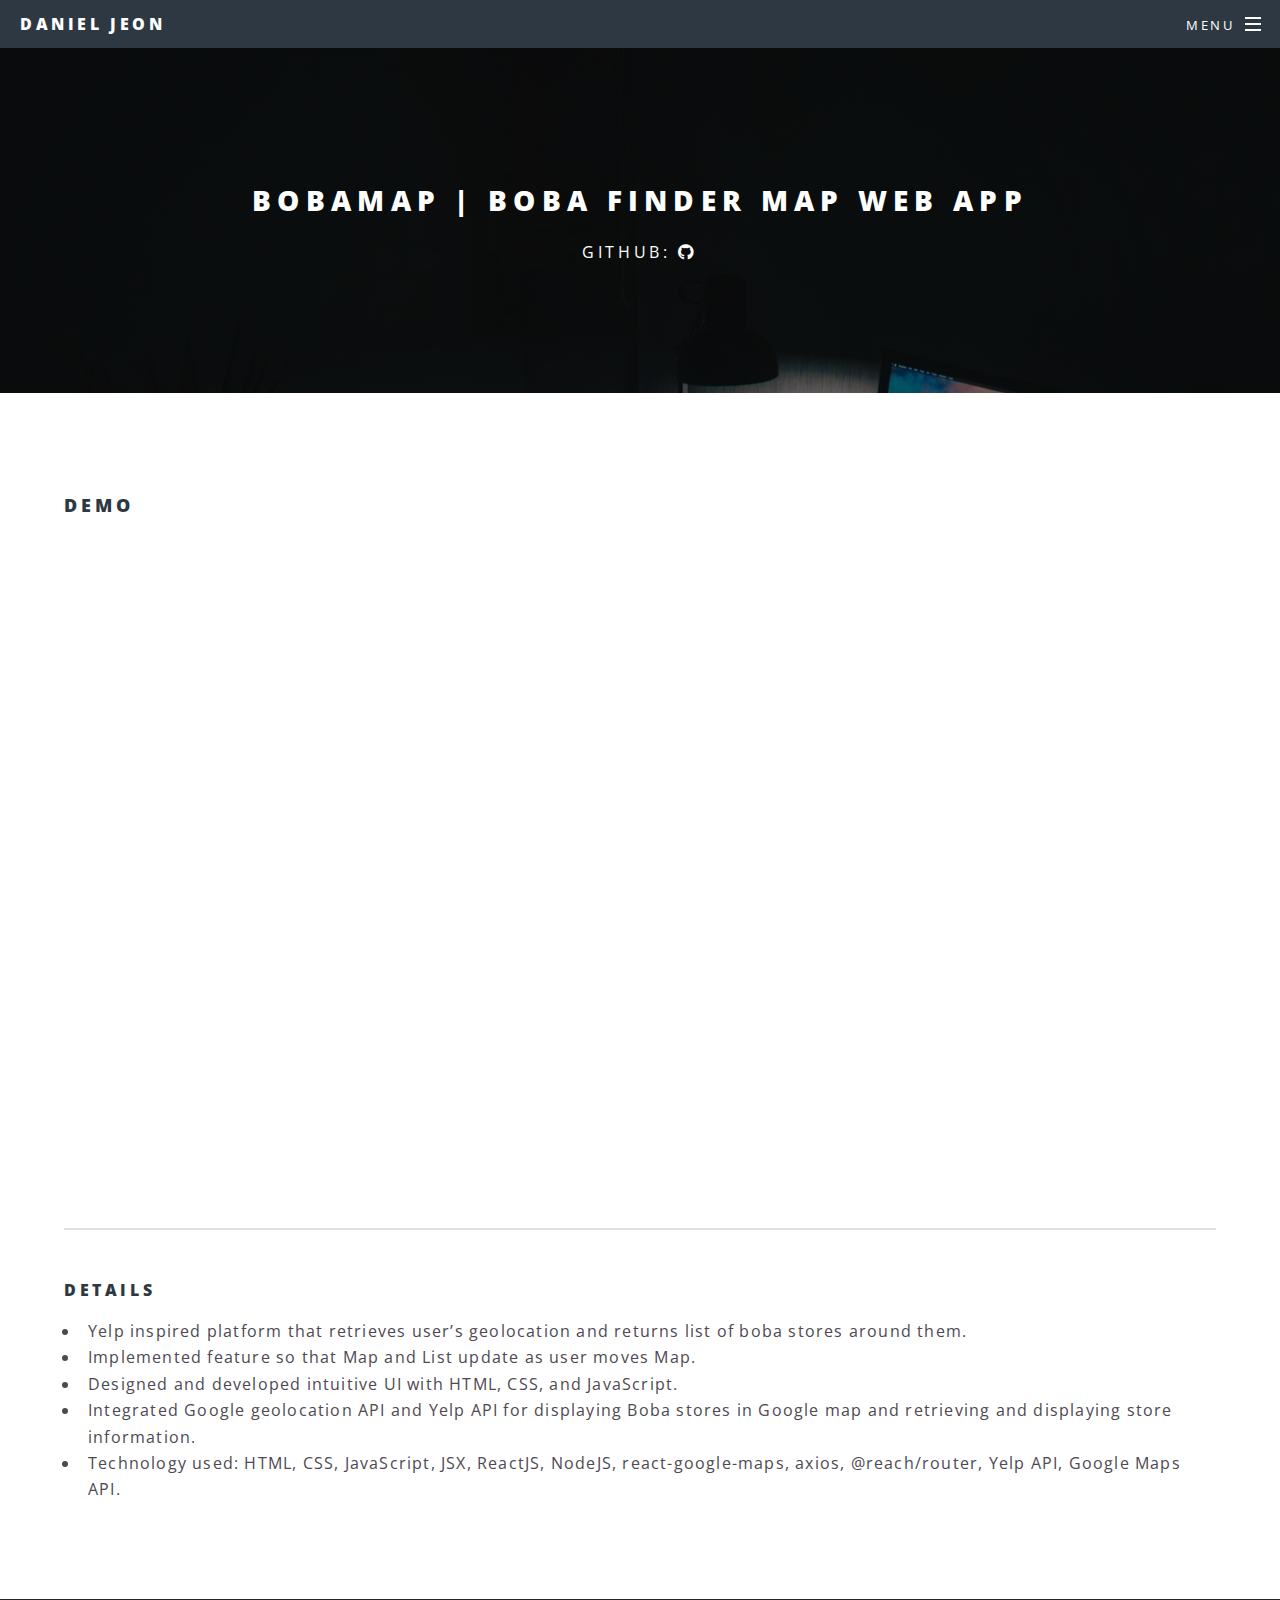
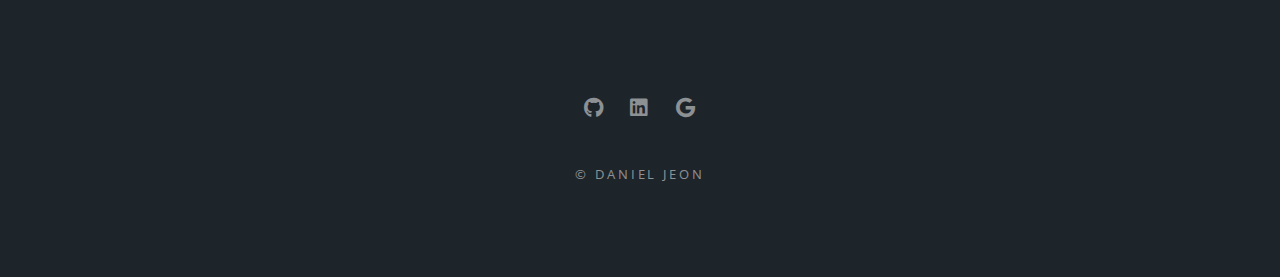
==== commit cf858586: "edited video size" ====
--- a/bobamap.html
+++ b/bobamap.html
@@ -42,7 +42,9 @@
 							<div class="inner">
 
 								<h3>Demo</h3>
-                                <iframe width="1024" height="576" src="https://www.youtube.com/embed/_32Aq2EW3xc?rel=0" frameborder="0" allow="accelerometer; autoplay; encrypted-media; gyroscope; picture-in-picture" allowfullscreen></iframe>
+                                <div class="h_iframe">
+                                    <iframe src="https://www.youtube.com/embed/_32Aq2EW3xc?rel=0" frameborder="0" allow="accelerometer; autoplay; encrypted-media; gyroscope; picture-in-picture" allowfullscreen></iframe>
+                                </div>
 
                                 <hr />
 
--- a/assets/css/main.css
+++ b/assets/css/main.css
@@ -3997,4 +3997,13 @@
 
 	body.is-mobile.landing #footer {
 		background-color: #1d242a;
-	}+	}
+
+iframe {
+	width: 100%;
+	height: 100%;
+}
+.h_iframe {
+    height: 40rem;
+    width:100%;
+}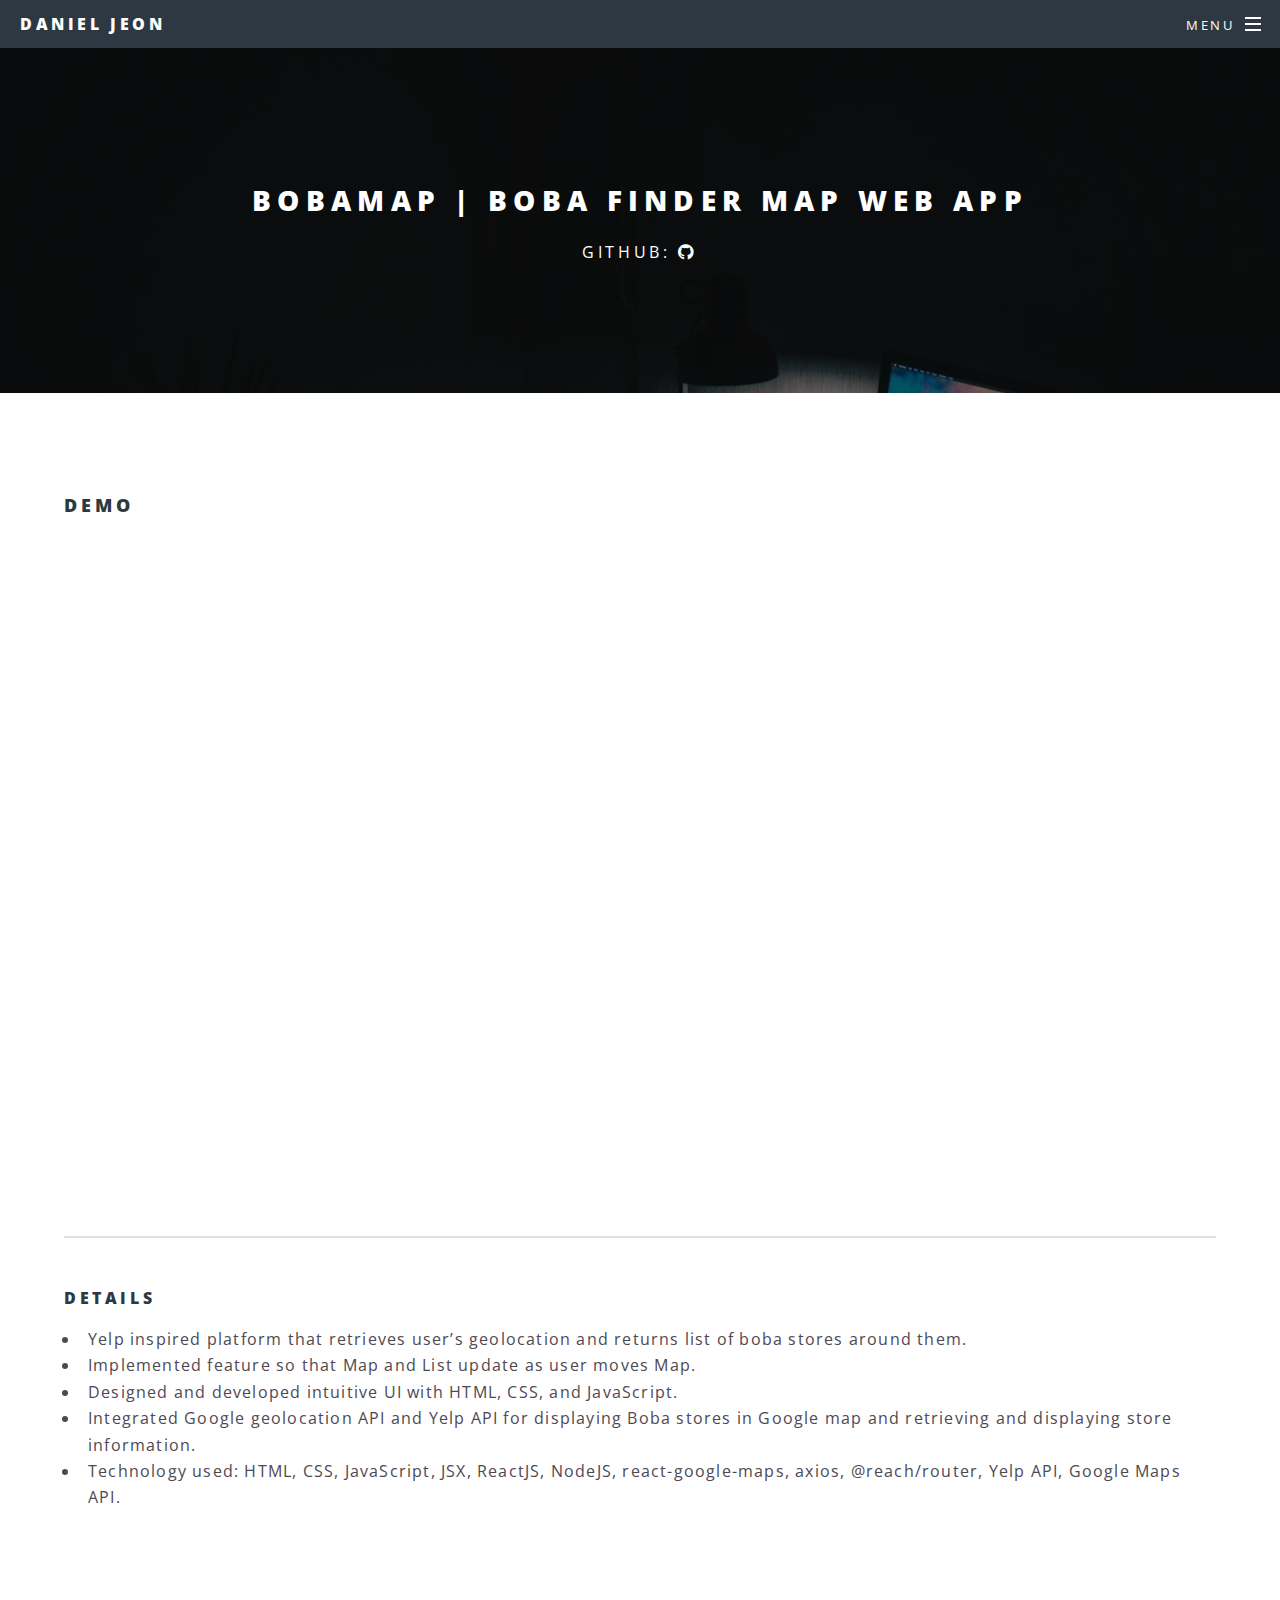
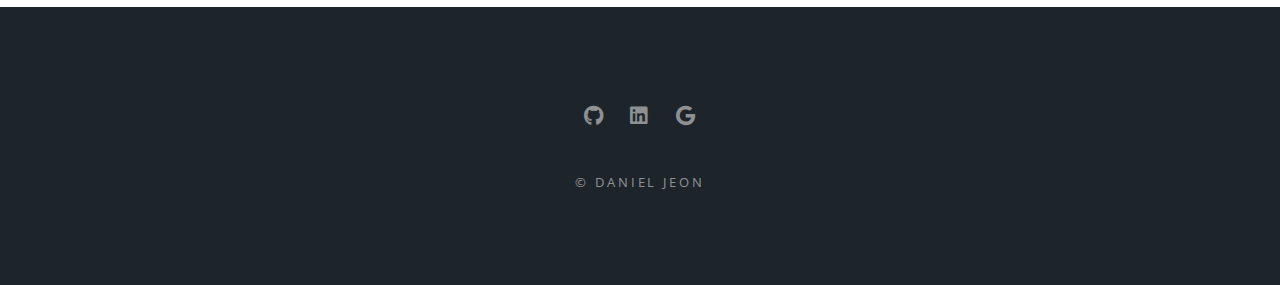
==== commit d4c7b8b7: "changed video size again" ====
--- a/bobamap.html
+++ b/bobamap.html
@@ -43,7 +43,7 @@
 
 								<h3>Demo</h3>
                                 <div class="h_iframe">
-                                    <iframe src="https://www.youtube.com/embed/_32Aq2EW3xc?rel=0" frameborder="0" allow="accelerometer; autoplay; encrypted-media; gyroscope; picture-in-picture" allowfullscreen></iframe>
+                                    <iframe class="responsive-iframe" src="https://www.youtube.com/embed/_32Aq2EW3xc?rel=0" frameborder="0" allow="accelerometer; autoplay; encrypted-media; gyroscope; picture-in-picture" allowfullscreen></iframe>
                                 </div>
 
                                 <hr />
--- a/assets/css/main.css
+++ b/assets/css/main.css
@@ -3999,11 +3999,21 @@
 		background-color: #1d242a;
 	}
 
-iframe {
+
+.h_iframe {
+	position: relative;
+	overflow: hidden;
+	width: 100%;
+	padding-top: 56.25%; /* 16:9 Aspect Ratio (divide 9 by 16 = 0.5625) */
+}
+  
+  /* Then style the iframe to fit in the container div with full height and width */
+.responsive-iframe {
+	position: absolute;
+	top: 0;
+	left: 0;
+	bottom: 0;
+	right: 0;
 	width: 100%;
 	height: 100%;
-}
-.h_iframe {
-    height: 40rem;
-    width:100%;
 }